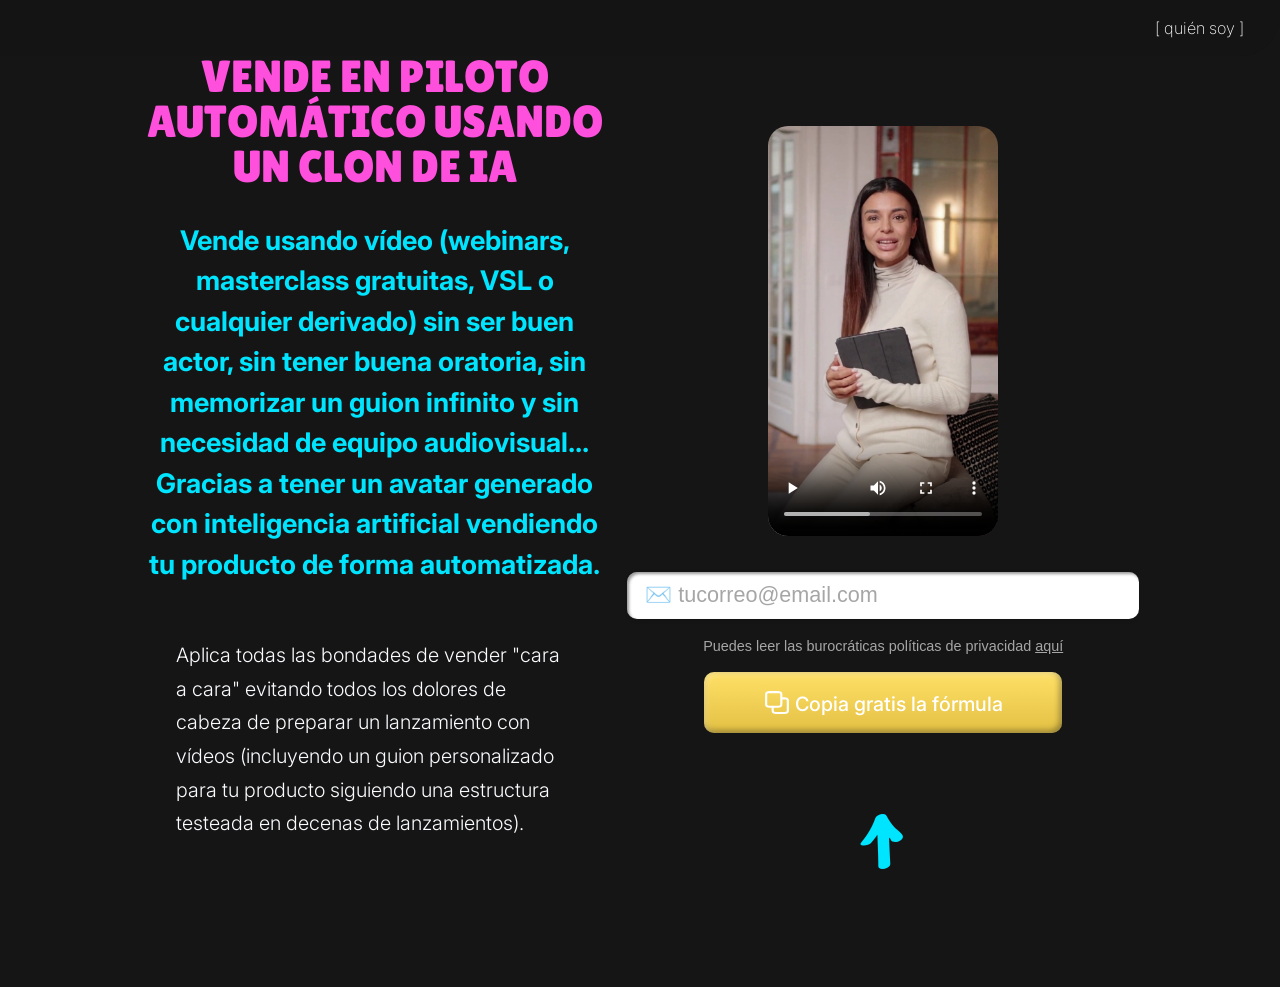
==== index.html @ 24debe2c "Add files via upload" ====
<!DOCTYPE html>
<html lang="es">

<head>
  <meta charset="UTF-8">
  <meta name="viewport" content="width=device-width, initial-scale=1">
  <title>El Forjador</title>

  <link rel="preconnect" href="https://fonts.googleapis.com">
  <link rel="preconnect" href="https://fonts.gstatic.com" crossorigin>
  <link href="https://fonts.googleapis.com/css2?family=Inter:ital,opsz,wght@0,14..32,100..900;1,14..32,100..900&family=Lilita+One&family=Sedgwick+Ave+Display&display=swap" rel="stylesheet"> 

  <link rel="stylesheet" href="/estilos/landing.css">

  <link rel="icon" type="image/png" sizes="32x32" href="imgs/favicon32.png">
  <link rel="icon" type="image/png" sizes="48x48" href="imgs/favicon48.png">

  <meta property="og:title" content="El Forjador">
  <meta property="og:description" content="Tu clon de IA vendiendo en automático">
  <meta property="og:image" content="https://www.elforjador.com/imgs/banner.webp">
  <meta property="og:url" content="https://www.elforjador.com">
  <meta property="og:type" content="website"> 

  <script src="scripts/scripts.js" defer></script> <!--defer para que cargue primero el DOM del HTML y ejecute el JS al final-->
</head>

<body>
  <nav class="menu">
    <input type="checkbox" id="menu-toggle">
    <label for="menu-toggle" class="burger">&#8801;</label>

    <div class="links">
      <a href="https://www.davidvarea.com" target="_blank">[ quién soy ]</a>
    </div>
  </nav>

  <section class="banner">
    <!-- Este solo se ve en PC -->
    <section class="hero">

      <div class="hero-A">    

        <h1 style="color: #FF4FDD;">
          Vende en piloto automático usando un clon de IA
        </h1>

        <h2 style="color: #00E5FF;">
          Vende usando vídeo (webinars, masterclass gratuitas, VSL o cualquier derivado) sin ser buen actor, sin tener buena oratoria, sin memorizar un guion infinito y sin necesidad de equipo audiovisual... Gracias a tener un avatar generado con inteligencia artificial vendiendo tu producto de forma automatizada.
        </h2>

        <p>
          Aplica todas las bondades de vender "cara a cara" evitando todos los dolores de cabeza de preparar un lanzamiento con vídeos (incluyendo un guion personalizado para tu producto siguiendo una estructura testeada en decenas de lanzamientos).
        </p>

      </div>
      
      <div class="hero-B">
        <video id="presentacion" 
              controls
              controlslist="nodownload noplaybackrate" 
              playsinline
              poster="imgs/miniatura-avatar.webp">
          <source src="imgs/avatar.webm" type="video/webm">
          Tu navegador no soporta el video.
        </video> 

        <div style="display: flex; justify-content: center;">
          <div id="formPC"></div>
        </div>

        <p class="flecha">
          ↑
        </p>

      </div>

    </section>

    <!-- Este solo se ve en móvil -->
    <section class="heroM">
      <div class="hero-A"> 
 
        <h2 style="color: #FF4FDD;">
          Para quien está cansado de publicidad creativa que vende poco
        </h2>
       

        <h1 style="color: #00E5FF;">
          La fórmula americana <img class="emoji" src="imgs/usFlag.svg" alt="🇺🇸"> para escribir anuncios que sí venden
        </h1>
        
        <video id="presentacion" 
              controls
              controlslist="nodownload noplaybackrate" 
              playsinline
              poster="imgs/miniatura-avatar.webp">
          <source src="imgs/avatar.webm" type="video/webm">
          Tu navegador no soporta el video.
        </video> 

        <div style="text-align: center;">
          <div id="formMobile"></div>          
        </div>
        
        <p>
          El creador de esta fórmula es Mark M Ford. Igual no te suena aunque debería porque estos son sus logros:
        </p>

        <ul>
          <li>
            Fundador de Agora, empresa americana que he llegado a facturar más de <span style="background-color: rgba(0, 229, 255, 1); font-weight: 500; color: #151515;">MIL MILLONES anuales</span>
          </li>

          <li>
            Ha participado en más de 40 negocios (en diferentes nichos) siendo CEO, copywriter o inversor (teniendo así una visión global de los negocios)
          </li>

          <li style="margin-bottom: 0;">
            Ha escalado más de 6 empresas desde 0 hasta 100M de facturación
          </li>

        </ul>

        <p>
          <u style="text-decoration-color: #FF4FDD;">La fórmula enfoca a la venta: anuncios en internet, vídeos en redes,</u> fichas de producto, páginas de venta, webinars / masterclass / VSL, emails... O cualquier otra pieza de marketing que pretenda vender. Escribe tu correo arriba y gana acceso a mi documento compartido donde te explico la fórmula en una sola página.       
        </p> 
        
        <p class="flecha">
          <a href="#" style="text-decoration: none">↑</a>
        </p>

      </div>

    </section>

  </section> <!--Banner-->

<!--   <section class="cuerpo">
        
        <ul style="margin-top: 2rem;">

          <li>
            Es la clave para que tu anuncio destaque aunque estés vendiendo lo mismo que otros.
          </li>

          <li>
            Este tipo de anuncios funcionan aunque no tengas la mejor segmentación de Meta Ads (o cualquier otra compañía)
          </li> 
        </ul>

  </section> -->


<!--  Mail form template -->
<template id="lite-form">
    <style type="text/css">
      @import url("https://assets.mlcdn.com/fonts.css?version=1750852");
    </style>
    <style type="text/css">
      /* LOADER */
      .ml-form-embedSubmitLoad {
        display: inline-block;
        width: 20px;
        height: 20px;
      }

      .g-recaptcha {
        transform: scale(1);
        -webkit-transform: scale(1);
        transform-origin: 0 0;
        -webkit-transform-origin: 0 0;
        height: 0;
      }

      .sr-only {
        position: absolute;
        width: 1px;
        height: 1px;
        padding: 0;
        margin: -1px;
        overflow: hidden;
        clip: rect(0, 0, 0, 0);
        border: 0;
      }

      .ml-form-embedSubmitLoad:after {
        content: " ";
        display: block;
        width: 11px;
        height: 11px;
        margin: 1px;
        border-radius: 50%;
        border: 4px solid #fff;
        border-color: #ffffff #ffffff #ffffff transparent;
        animation: ml-form-embedSubmitLoad 1.2s linear infinite;
      }

      @keyframes ml-form-embedSubmitLoad {
        0% {
          transform: rotate(0deg);
        }

        100% {
          transform: rotate(360deg);
        }
      }

      #mlb2-31506027.ml-form-embedContainer {
        box-sizing: border-box;
        display: table;
        margin: 0 auto;
        position: static;
        width: 100% !important;
      }

      #mlb2-31506027.ml-form-embedContainer h4,
      #mlb2-31506027.ml-form-embedContainer p,
      #mlb2-31506027.ml-form-embedContainer span,
      #mlb2-31506027.ml-form-embedContainer button {
        text-transform: none !important;
        letter-spacing: normal !important;
      }

      #mlb2-31506027.ml-form-embedContainer .ml-form-embedWrapper {
        background-color: #151515;

        border-width: 0px;
        border-color: transparent;
        border-radius: 14px;
        border-style: solid;
        box-sizing: border-box;
        display: inline-block !important;
        margin: 0;
        padding: 0;
        position: relative;
      }

      #mlb2-31506027.ml-form-embedContainer .ml-form-embedWrapper.embedPopup,
      #mlb2-31506027.ml-form-embedContainer .ml-form-embedWrapper.embedDefault {
        width: 100%;
      }

      #mlb2-31506027.ml-form-embedContainer .ml-form-embedWrapper.embedForm {
        max-width: 100%;
        width: 100%;
      }

      #mlb2-31506027.ml-form-embedContainer .ml-form-align-left {
        text-align: left;
      }

      #mlb2-31506027.ml-form-embedContainer .ml-form-align-center {
        text-align: center;
      }

      #mlb2-31506027.ml-form-embedContainer .ml-form-align-default {
        display: table-cell !important;
        vertical-align: middle !important;
        text-align: center !important;
      }

      #mlb2-31506027.ml-form-embedContainer .ml-form-align-right {
        text-align: right;
      }

      #mlb2-31506027.ml-form-embedContainer .ml-form-embedWrapper .ml-form-embedHeader img {
        border-top-left-radius: 14px;
        border-top-right-radius: 14px;
        height: auto;
        margin: 0 auto !important;
        max-width: 100%;
        width: undefinedpx;
      }

      #mlb2-31506027.ml-form-embedContainer .ml-form-embedWrapper .ml-form-embedBody,
      #mlb2-31506027.ml-form-embedContainer .ml-form-embedWrapper .ml-form-successBody {
        padding: 0;
      }

      #mlb2-31506027.ml-form-embedContainer .ml-form-embedWrapper .ml-form-embedBody .ml-form-embedContent,
      #mlb2-31506027.ml-form-embedContainer .ml-form-embedWrapper .ml-form-successBody .ml-form-successContent {
        text-align: left;
        margin: 0 0 20px 0;
      }

      #mlb2-31506027.ml-form-embedContainer .ml-form-embedWrapper .ml-form-embedBody .ml-form-embedContent h4,
      #mlb2-31506027.ml-form-embedContainer .ml-form-embedWrapper .ml-form-successBody .ml-form-successContent h4 {
        color: #000000;
        font-family: "IBM Plex Sans", "Segoe UI Emoji", sans-serif;
        font-size: 30px;
        font-weight: 400;
        margin: 0 0 10px 0;
        text-align: left;
        word-break: break-word;
      }

      #mlb2-31506027.ml-form-embedContainer .ml-form-embedWrapper .ml-form-embedBody .ml-form-embedContent p,
      #mlb2-31506027.ml-form-embedContainer .ml-form-embedWrapper .ml-form-successBody .ml-form-successContent p {
        color: #000000;
        font-family: "IBM Plex Sans", "Segoe UI Emoji", sans-serif;
        font-size: 14px;
        font-weight: 400;
        line-height: 20px;
        margin: 0 0 10px 0;
        text-align: left;
      }

      #mlb2-31506027.ml-form-embedContainer .ml-form-embedWrapper .ml-form-embedBody .ml-form-embedContent ul,
      #mlb2-31506027.ml-form-embedContainer .ml-form-embedWrapper .ml-form-embedBody .ml-form-embedContent ol,
      #mlb2-31506027.ml-form-embedContainer .ml-form-embedWrapper .ml-form-successBody .ml-form-successContent ul,
      #mlb2-31506027.ml-form-embedContainer .ml-form-embedWrapper .ml-form-successBody .ml-form-successContent ol {
        color: #000000;
        font-family: "IBM Plex Sans", "Segoe UI Emoji", sans-serif;
        font-size: 14px;
      }

      #mlb2-31506027.ml-form-embedContainer .ml-form-embedWrapper .ml-form-embedBody .ml-form-embedContent ol ol,
      #mlb2-31506027.ml-form-embedContainer .ml-form-embedWrapper .ml-form-successBody .ml-form-successContent ol ol {
        list-style-type: lower-alpha;
      }

      #mlb2-31506027.ml-form-embedContainer .ml-form-embedWrapper .ml-form-embedBody .ml-form-embedContent ol ol ol,
      #mlb2-31506027.ml-form-embedContainer .ml-form-embedWrapper .ml-form-successBody .ml-form-successContent ol ol ol {
        list-style-type: lower-roman;
      }

      #mlb2-31506027.ml-form-embedContainer .ml-form-embedWrapper .ml-form-embedBody .ml-form-embedContent p a,
      #mlb2-31506027.ml-form-embedContainer .ml-form-embedWrapper .ml-form-successBody .ml-form-successContent p a {
        color: #000000;
        text-decoration: underline;
      }

      #mlb2-31506027.ml-form-embedContainer .ml-form-embedWrapper .ml-block-form .ml-field-group {
        text-align: left !important;
      }

      #mlb2-31506027.ml-form-embedContainer .ml-form-embedWrapper .ml-block-form .ml-field-group label {
        margin-bottom: 5px;
        color: #252422;
        font-size: 16px;
        font-family: "IBM Plex Sans", "Segoe UI Emoji", sans-serif;
        font-weight: bold;
        font-style: normal;
        text-decoration: none;
        display: inline-block;
        line-height: 22px;
      }

      #mlb2-31506027.ml-form-embedContainer .ml-form-embedWrapper .ml-form-embedBody .ml-form-embedContent p:last-child,
      #mlb2-31506027.ml-form-embedContainer .ml-form-embedWrapper .ml-form-successBody .ml-form-successContent p:last-child {
        margin: 0;
      }

      #mlb2-31506027.ml-form-embedContainer .ml-form-embedWrapper .ml-form-embedBody form {
        margin: 0;
        width: 100%;
      }

      #mlb2-31506027.ml-form-embedContainer .ml-form-embedWrapper .ml-form-embedBody .ml-form-formContent,
      #mlb2-31506027.ml-form-embedContainer .ml-form-embedWrapper .ml-form-embedBody .ml-form-checkboxRow {
        margin: 0 0 20px 0;
        width: 100%;
      }

      #mlb2-31506027.ml-form-embedContainer .ml-form-embedWrapper .ml-form-embedBody .ml-form-checkboxRow {
        float: left;
      }

      #mlb2-31506027.ml-form-embedContainer .ml-form-embedWrapper .ml-form-embedBody .ml-form-formContent.horozintalForm {
        margin: 0;
        padding: 0 0 20px 0;
        width: 100%;
        height: auto;
        float: left;
      }

      #mlb2-31506027.ml-form-embedContainer .ml-form-embedWrapper .ml-form-embedBody .ml-form-fieldRow {
        margin: 0 0 10px 0;
        width: 100%;
      }

      #mlb2-31506027.ml-form-embedContainer .ml-form-embedWrapper .ml-form-embedBody .ml-form-fieldRow.ml-last-item {
        margin: 0;
      }

      #mlb2-31506027.ml-form-embedContainer .ml-form-embedWrapper .ml-form-embedBody .ml-form-fieldRow.ml-formfieldHorizintal {
        margin: 0;
      }

      #mlb2-31506027.ml-form-embedContainer .ml-form-embedWrapper .ml-form-embedBody .ml-form-fieldRow input {
        background-color: #ffffff !important;
        color: #a6a6a6 !important;
        border-color: #252422;
        border-radius: 10px !important;
        border-style: solid !important;
        border-width: 0px !important;
        font-family: "IBM Plex Sans", "Segoe UI Emoji", sans-serif !important;
        font-size: 1.2rem !important;
        height: auto;
        line-height: 1 !important;
        width: 40vw !important;
        max-width: 550px !important;
        margin: 0 auto !important;
        display: block !important;
        padding: 0.6rem 1rem !important;
        box-sizing: border-box !important;
        box-shadow: inset 2px 2px 3px rgba(0,0,0,0.4),
                    1px 1px 5px rgba(0,0,0,0.1) !important; 
      }

      #mlb2-31506027.ml-form-embedContainer .ml-form-embedWrapper .ml-form-embedBody .ml-form-fieldRow input::-webkit-input-placeholder,
      #mlb2-31506027.ml-form-embedContainer .ml-form-embedWrapper .ml-form-embedBody .ml-form-horizontalRow input::-webkit-input-placeholder {
        color: #a6a6a6;
      }

      #mlb2-31506027.ml-form-embedContainer .ml-form-embedWrapper .ml-form-embedBody .ml-form-fieldRow input::-moz-placeholder,
      #mlb2-31506027.ml-form-embedContainer .ml-form-embedWrapper .ml-form-embedBody .ml-form-horizontalRow input::-moz-placeholder {
        color: #a6a6a6;
      }

      #mlb2-31506027.ml-form-embedContainer .ml-form-embedWrapper .ml-form-embedBody .ml-form-fieldRow input:-ms-input-placeholder,
      #mlb2-31506027.ml-form-embedContainer .ml-form-embedWrapper .ml-form-embedBody .ml-form-horizontalRow input:-ms-input-placeholder {
        color: #a6a6a6;
      }

      #mlb2-31506027.ml-form-embedContainer .ml-form-embedWrapper .ml-form-embedBody .ml-form-fieldRow input:-moz-placeholder,
      #mlb2-31506027.ml-form-embedContainer .ml-form-embedWrapper .ml-form-embedBody .ml-form-horizontalRow input:-moz-placeholder {
        color: #a6a6a6;
      }

      #mlb2-31506027.ml-form-embedContainer .ml-form-embedWrapper .ml-form-embedBody .ml-form-fieldRow textarea,
      #mlb2-31506027.ml-form-embedContainer .ml-form-embedWrapper .ml-form-embedBody .ml-form-horizontalRow textarea {
        background-color: #ffffff !important;
        color: #a6a6a6 !important;
        border-color: #252422;
        border-radius: 25px !important;
        border-style: solid !important;
        border-width: 1px !important;
        font-family: "IBM Plex Sans", "Segoe UI Emoji", sans-serif;
        font-size: 16px !important;
        height: auto;
        line-height: 21px !important;
        margin-bottom: 0;
        margin-top: 0;
        width: 100% !important;
        box-sizing: border-box !important;
        max-width: 100% !important;
      }

      #mlb2-31506027.ml-form-embedContainer .ml-form-embedWrapper .ml-form-embedBody .ml-form-fieldRow input,
      #mlb2-31506027.ml-form-embedContainer .ml-form-embedWrapper .ml-form-embedBody .ml-form-horizontalRow input {
        color: #252422 !important;
      }


      #mlb2-31506027.ml-form-embedContainer .ml-form-embedWrapper .ml-form-embedBody .ml-form-fieldRow .custom-radio .custom-control-label::before,
      #mlb2-31506027.ml-form-embedContainer .ml-form-embedWrapper .ml-form-embedBody .ml-form-horizontalRow .custom-radio .custom-control-label::before,
      #mlb2-31506027.ml-form-embedContainer .ml-form-embedWrapper .ml-form-embedBody .ml-form-fieldRow .custom-checkbox .custom-control-label::before,
      #mlb2-31506027.ml-form-embedContainer .ml-form-embedWrapper .ml-form-embedBody .ml-form-horizontalRow .custom-checkbox .custom-control-label::before,
      #mlb2-31506027.ml-form-embedContainer .ml-form-embedWrapper .ml-form-embedBody .ml-form-embedPermissions .ml-form-embedPermissionsOptionsCheckbox .label-description::before,
      #mlb2-31506027.ml-form-embedContainer .ml-form-embedWrapper .ml-form-embedBody .ml-form-interestGroupsRow .ml-form-interestGroupsRowCheckbox .label-description::before,
      #mlb2-31506027.ml-form-embedContainer .ml-form-embedWrapper .ml-form-embedBody .ml-form-checkboxRow .label-description::before {
        border-color: #252422 !important;
        background-color: #ffffff !important;
      }

      #mlb2-31506027.ml-form-embedContainer .ml-form-embedWrapper .ml-form-embedBody .ml-form-fieldRow input.custom-control-input[type="checkbox"] {
        box-sizing: border-box;
        padding: 0;
        position: absolute;
        z-index: -1;
        opacity: 0;
        margin-top: 5px;
        margin-left: -1.5rem;
        overflow: visible;
      }

      #mlb2-31506027.ml-form-embedContainer .ml-form-embedWrapper .ml-form-embedBody .ml-form-fieldRow .custom-checkbox .custom-control-label::before,
      #mlb2-31506027.ml-form-embedContainer .ml-form-embedWrapper .ml-form-embedBody .ml-form-horizontalRow .custom-checkbox .custom-control-label::before,
      #mlb2-31506027.ml-form-embedContainer .ml-form-embedWrapper .ml-form-embedBody .ml-form-embedPermissions .ml-form-embedPermissionsOptionsCheckbox .label-description::before,
      #mlb2-31506027.ml-form-embedContainer .ml-form-embedWrapper .ml-form-embedBody .ml-form-interestGroupsRow .ml-form-interestGroupsRowCheckbox .label-description::before,
      #mlb2-31506027.ml-form-embedContainer .ml-form-embedWrapper .ml-form-embedBody .ml-form-checkboxRow .label-description::before {
        border-radius: 4px !important;
      }


      #mlb2-31506027.ml-form-embedContainer .ml-form-embedWrapper .ml-form-embedBody .ml-form-checkboxRow input[type=checkbox]:checked~.label-description::after,
      #mlb2-31506027.ml-form-embedContainer .ml-form-embedWrapper .ml-form-embedBody .ml-form-embedPermissions .ml-form-embedPermissionsOptionsCheckbox input[type=checkbox]:checked~.label-description::after,
      #mlb2-31506027.ml-form-embedContainer .ml-form-embedWrapper .ml-form-embedBody .ml-form-fieldRow .custom-checkbox .custom-control-input:checked~.custom-control-label::after,
      #mlb2-31506027.ml-form-embedContainer .ml-form-embedWrapper .ml-form-embedBody .ml-form-horizontalRow .custom-checkbox .custom-control-input:checked~.custom-control-label::after,
      #mlb2-31506027.ml-form-embedContainer .ml-form-embedWrapper .ml-form-embedBody .ml-form-interestGroupsRow .ml-form-interestGroupsRowCheckbox input[type=checkbox]:checked~.label-description::after {
        background-image: url("data:image/svg+xml,%3csvg xmlns='http://www.w3.org/2000/svg' viewBox='0 0 8 8'%3e%3cpath fill='%23fff' d='M6.564.75l-3.59 3.612-1.538-1.55L0 4.26 2.974 7.25 8 2.193z'/%3e%3c/svg%3e");
      }

      #mlb2-31506027.ml-form-embedContainer .ml-form-embedWrapper .ml-form-embedBody .ml-form-fieldRow .custom-radio .custom-control-input:checked~.custom-control-label::after,
      #mlb2-31506027.ml-form-embedContainer .ml-form-embedWrapper .ml-form-embedBody .ml-form-fieldRow .custom-radio .custom-control-input:checked~.custom-control-label::after {
        background-image: url("data:image/svg+xml,%3csvg xmlns='http://www.w3.org/2000/svg' viewBox='-4 -4 8 8'%3e%3ccircle r='3' fill='%23fff'/%3e%3c/svg%3e");
      }

      #mlb2-31506027.ml-form-embedContainer .ml-form-embedWrapper .ml-form-embedBody .ml-form-fieldRow .custom-radio .custom-control-input:checked~.custom-control-label::before,
      #mlb2-31506027.ml-form-embedContainer .ml-form-embedWrapper .ml-form-embedBody .ml-form-horizontalRow .custom-radio .custom-control-input:checked~.custom-control-label::before,
      #mlb2-31506027.ml-form-embedContainer .ml-form-embedWrapper .ml-form-embedBody .ml-form-fieldRow .custom-checkbox .custom-control-input:checked~.custom-control-label::before,
      #mlb2-31506027.ml-form-embedContainer .ml-form-embedWrapper .ml-form-embedBody .ml-form-horizontalRow .custom-checkbox .custom-control-input:checked~.custom-control-label::before,
      #mlb2-31506027.ml-form-embedContainer .ml-form-embedWrapper .ml-form-embedBody .ml-form-embedPermissions .ml-form-embedPermissionsOptionsCheckbox input[type=checkbox]:checked~.label-description::before,
      #mlb2-31506027.ml-form-embedContainer .ml-form-embedWrapper .ml-form-embedBody .ml-form-interestGroupsRow .ml-form-interestGroupsRowCheckbox input[type=checkbox]:checked~.label-description::before,
      #mlb2-31506027.ml-form-embedContainer .ml-form-embedWrapper .ml-form-embedBody .ml-form-checkboxRow input[type=checkbox]:checked~.label-description::before {
        border-color: #000000 !important;
        background-color: #000000 !important;
      }

      #mlb2-31506027.ml-form-embedContainer .ml-form-embedWrapper .ml-form-embedBody .ml-form-fieldRow .custom-radio .custom-control-label::before,
      #mlb2-31506027.ml-form-embedContainer .ml-form-embedWrapper .ml-form-embedBody .ml-form-horizontalRow .custom-radio .custom-control-label::before,
      #mlb2-31506027.ml-form-embedContainer .ml-form-embedWrapper .ml-form-embedBody .ml-form-fieldRow .custom-radio .custom-control-label::after,
      #mlb2-31506027.ml-form-embedContainer .ml-form-embedWrapper .ml-form-embedBody .ml-form-horizontalRow .custom-radio .custom-control-label::after,
      #mlb2-31506027.ml-form-embedContainer .ml-form-embedWrapper .ml-form-embedBody .ml-form-fieldRow .custom-checkbox .custom-control-label::before,
      #mlb2-31506027.ml-form-embedContainer .ml-form-embedWrapper .ml-form-embedBody .ml-form-fieldRow .custom-checkbox .custom-control-label::after,
      #mlb2-31506027.ml-form-embedContainer .ml-form-embedWrapper .ml-form-embedBody .ml-form-horizontalRow .custom-checkbox .custom-control-label::before,
      #mlb2-31506027.ml-form-embedContainer .ml-form-embedWrapper .ml-form-embedBody .ml-form-horizontalRow .custom-checkbox .custom-control-label::after {
        top: 2px;
        box-sizing: border-box;
      }

      #mlb2-31506027.ml-form-embedContainer .ml-form-embedWrapper .ml-form-embedBody .ml-form-embedPermissions .ml-form-embedPermissionsOptionsCheckbox .label-description::before,
      #mlb2-31506027.ml-form-embedContainer .ml-form-embedWrapper .ml-form-embedBody .ml-form-embedPermissions .ml-form-embedPermissionsOptionsCheckbox .label-description::after,
      #mlb2-31506027.ml-form-embedContainer .ml-form-embedWrapper .ml-form-embedBody .ml-form-checkboxRow .label-description::before,
      #mlb2-31506027.ml-form-embedContainer .ml-form-embedWrapper .ml-form-embedBody .ml-form-checkboxRow .label-description::after {
        top: 0px !important;
        box-sizing: border-box !important;
      }

      #mlb2-31506027.ml-form-embedContainer .ml-form-embedWrapper .ml-form-embedBody .ml-form-checkboxRow .label-description::before,
      #mlb2-31506027.ml-form-embedContainer .ml-form-embedWrapper .ml-form-embedBody .ml-form-checkboxRow .label-description::after {
        top: 0px !important;
        box-sizing: border-box !important;
      }

      #mlb2-31506027.ml-form-embedContainer .ml-form-embedWrapper .ml-form-embedBody .ml-form-interestGroupsRow .ml-form-interestGroupsRowCheckbox .label-description::after {
        top: 0px !important;
        box-sizing: border-box !important;
        position: absolute;
        left: -1.5rem;
        display: block;
        width: 1rem;
        height: 1rem;
        content: "";
      }

      #mlb2-31506027.ml-form-embedContainer .ml-form-embedWrapper .ml-form-embedBody .ml-form-interestGroupsRow .ml-form-interestGroupsRowCheckbox .label-description::before {
        top: 0px !important;
        box-sizing: border-box !important;
      }

      #mlb2-31506027.ml-form-embedContainer .ml-form-embedWrapper .ml-form-embedBody .custom-control-label::before {
        position: absolute;
        top: 4px;
        left: -1.5rem;
        display: block;
        width: 16px;
        height: 16px;
        pointer-events: none;
        content: "";
        background-color: #ffffff;
        border: #adb5bd solid 1px;
        border-radius: 50%;
      }

      #mlb2-31506027.ml-form-embedContainer .ml-form-embedWrapper .ml-form-embedBody .custom-control-label::after {
        position: absolute;
        top: 2px !important;
        left: -1.5rem;
        display: block;
        width: 1rem;
        height: 1rem;
        content: "";
      }

      #mlb2-31506027.ml-form-embedContainer .ml-form-embedWrapper .ml-form-embedBody .ml-form-embedPermissions .ml-form-embedPermissionsOptionsCheckbox .label-description::before,
      #mlb2-31506027.ml-form-embedContainer .ml-form-embedWrapper .ml-form-embedBody .ml-form-interestGroupsRow .ml-form-interestGroupsRowCheckbox .label-description::before,
      #mlb2-31506027.ml-form-embedContainer .ml-form-embedWrapper .ml-form-embedBody .ml-form-checkboxRow .label-description::before {
        position: absolute;
        top: 4px;
        left: -1.5rem;
        display: block;
        width: 16px;
        height: 16px;
        pointer-events: none;
        content: "";
        background-color: #ffffff;
        border: #adb5bd solid 1px;
        border-radius: 50%;
      }

      #mlb2-31506027.ml-form-embedContainer .ml-form-embedWrapper .ml-form-embedBody .ml-form-embedPermissions .ml-form-embedPermissionsOptionsCheckbox .label-description::after {
        position: absolute;
        top: 0px !important;
        left: -1.5rem;
        display: block;
        width: 1rem;
        height: 1rem;
        content: "";
      }

      #mlb2-31506027.ml-form-embedContainer .ml-form-embedWrapper .ml-form-embedBody .ml-form-checkboxRow .label-description::after {
        position: absolute;
        top: 0px !important;
        left: -1.5rem;
        display: block;
        width: 1rem;
        height: 1rem;
        content: "";
      }

      #mlb2-31506027.ml-form-embedContainer .ml-form-embedWrapper .ml-form-embedBody .custom-radio .custom-control-label::after {
        background: no-repeat 50%/50% 50%;
      }

      #mlb2-31506027.ml-form-embedContainer .ml-form-embedWrapper .ml-form-embedBody .custom-checkbox .custom-control-label::after,
      #mlb2-31506027.ml-form-embedContainer .ml-form-embedWrapper .ml-form-embedBody .ml-form-embedPermissions .ml-form-embedPermissionsOptionsCheckbox .label-description::after,
      #mlb2-31506027.ml-form-embedContainer .ml-form-embedWrapper .ml-form-embedBody .ml-form-interestGroupsRow .ml-form-interestGroupsRowCheckbox .label-description::after,
      #mlb2-31506027.ml-form-embedContainer .ml-form-embedWrapper .ml-form-embedBody .ml-form-checkboxRow .label-description::after {
        background: no-repeat 50%/50% 50%;
      }

      #mlb2-31506027.ml-form-embedContainer .ml-form-embedWrapper .ml-form-embedBody .ml-form-fieldRow .custom-control,
      #mlb2-31506027.ml-form-embedContainer .ml-form-embedWrapper .ml-form-embedBody .ml-form-horizontalRow .custom-control {
        position: relative;
        display: block;
        min-height: 1.5rem;
      }

      #mlb2-31506027.ml-form-embedContainer .ml-form-embedWrapper .ml-form-embedBody .ml-form-fieldRow .custom-radio .custom-control-input,
      #mlb2-31506027.ml-form-embedContainer .ml-form-embedWrapper .ml-form-embedBody .ml-form-horizontalRow .custom-radio .custom-control-input,
      #mlb2-31506027.ml-form-embedContainer .ml-form-embedWrapper .ml-form-embedBody .ml-form-fieldRow .custom-checkbox .custom-control-input,
      #mlb2-31506027.ml-form-embedContainer .ml-form-embedWrapper .ml-form-embedBody .ml-form-horizontalRow .custom-checkbox .custom-control-input {
        position: absolute;
        z-index: -1;
        opacity: 0;
        box-sizing: border-box;
        padding: 0;
      }

      #mlb2-31506027.ml-form-embedContainer .ml-form-embedWrapper .ml-form-embedBody .ml-form-fieldRow .custom-radio .custom-control-label,
      #mlb2-31506027.ml-form-embedContainer .ml-form-embedWrapper .ml-form-embedBody .ml-form-horizontalRow .custom-radio .custom-control-label,
      #mlb2-31506027.ml-form-embedContainer .ml-form-embedWrapper .ml-form-embedBody .ml-form-fieldRow .custom-checkbox .custom-control-label,
      #mlb2-31506027.ml-form-embedContainer .ml-form-embedWrapper .ml-form-embedBody .ml-form-horizontalRow .custom-checkbox .custom-control-label {
        color: #000000;
        font-size: 12px !important;
        font-family: "IBM Plex Sans", "Segoe UI Emoji", sans-serif;
        line-height: 22px;
        margin-bottom: 0;
        position: relative;
        vertical-align: top;
        font-style: normal;
        font-weight: 700;
      }

      #mlb2-31506027.ml-form-embedContainer .ml-form-embedWrapper .ml-form-embedBody .ml-form-fieldRow .custom-select,
      #mlb2-31506027.ml-form-embedContainer .ml-form-embedWrapper .ml-form-embedBody .ml-form-horizontalRow .custom-select {
        background-color: #ffffff !important;
        color: #a6a6a6 !important;
        border-color: #252422;
        border-radius: 25px !important;
        border-style: solid !important;
        border-width: 1px !important;
        font-family: "IBM Plex Sans", "Segoe UI Emoji", sans-serif;
        font-size: 16px !important;
        line-height: 20px !important;
        margin-bottom: 0;
        margin-top: 0;
        width: 100% !important;
        box-sizing: border-box !important;
        max-width: 100% !important;
        height: auto;
        display: inline-block;
        vertical-align: middle;
        background: url('https://assets.mlcdn.com/ml/images/default/dropdown.svg') no-repeat right .75rem center/8px 10px;
        -webkit-appearance: none;
        -moz-appearance: none;
        appearance: none;
      }


      #mlb2-31506027.ml-form-embedContainer .ml-form-embedWrapper .ml-form-embedBody .ml-form-horizontalRow {
        height: auto;
        width: 100%;
        float: left;
      }

      .ml-form-formContent.horozintalForm .ml-form-horizontalRow .ml-input-horizontal {
        width: 70%;
        float: left;
      }

      .ml-form-formContent.horozintalForm .ml-form-horizontalRow .ml-button-horizontal {
        width: 30%;
        float: left;
      }

      .ml-form-formContent.horozintalForm .ml-form-horizontalRow .ml-button-horizontal.labelsOn {
        padding-top: 27px;
      }

      .ml-form-formContent.horozintalForm .ml-form-horizontalRow .horizontal-fields {
        box-sizing: border-box;
        float: left;
      }

      #mlb2-31506027.ml-form-embedContainer .ml-form-embedWrapper .ml-form-embedBody .ml-form-horizontalRow input {
        background-color: #ffffff;
        color: #a6a6a6;
        border-color: #252422;
        border-radius: 25px;
        border-style: solid;
        border-width: 1px;
        font-family: "IBM Plex Sans", "Segoe UI Emoji", sans-serif;
        font-size: 16px;
        line-height: 20px;
        margin-bottom: 0;
        margin-top: 0;
        width: 100%;
        box-sizing: border-box;
        overflow-y: initial;
      }

      #mlb2-31506027.ml-form-embedContainer .ml-form-embedWrapper .ml-form-embedBody .ml-form-horizontalRow button {
        color: #fff;
        /* background: linear-gradient(to left, #FF4FDD, #14E1FE); 
        border-color: #14E1FE;
        border-style: solid;
        border-width: 1px;
        border-radius: 25px;
        box-shadow: none;
        color: #ffffff !important;
        cursor: pointer;
        font-family: "IBM Plex Sans", "Segoe UI Emoji", sans-serif;
        font-size: 20px !important;
        font-weight: 700;
        line-height: 20px;
        margin: 0 !important;
        padding: 10px !important;
        width: 100%;
        height: auto;
        color: #fff;
        font-size: 1.2rem;
        font-weight: bold;
        padding: 0.8rem 1.8rem;
        border: none;
        border-radius: 8px;
        cursor: pointer;
        text-transform: uppercase;
        letter-spacing: 1px;
        transition: transform 0.2s ease, box-shadow 0.2s ease;
        margin-top: 1rem;
        margin-bottom: 2em;
        background: linear-gradient(270deg, #FF4FDD, #b202f8, #FF4FDD);
        background-size: 200% 200%;
        box-shadow: 
          inset 2px 2px 6px rgba(255,255,255,0.3),  brillo interior arriba
          inset -2px -2px 6px rgba(0,0,0,0.4),      sombra interior abajo
          0 6px 18px rgba(0,0,0,0.5);               sombra exterior
        transition: background-position 0.3s ease;*/
      }

      #mlb2-31506027.ml-form-embedContainer .ml-form-embedWrapper .ml-form-embedBody .ml-form-horizontalRow button:hover {
  transform: translateY(-2px) !important;
  background-position: 100% 0 !important;
      }

      #mlb2-31506027.ml-form-embedContainer .ml-form-embedWrapper .ml-form-embedBody .ml-form-checkboxRow input[type="checkbox"] {
        box-sizing: border-box;
        padding: 0;
        position: absolute;
        z-index: -1;
        opacity: 0;
        margin-top: 5px;
        margin-left: -1.5rem;
        overflow: visible;
      }

      #mlb2-31506027.ml-form-embedContainer .ml-form-embedWrapper .ml-form-embedBody .ml-form-checkboxRow .label-description {
        color: #252422;
        display: block;
        font-family: "IBM Plex Sans", "Segoe UI Emoji", sans-serif;
        font-size: 12px;
        text-align: left;
        margin-bottom: 0;
        position: relative;
      }

      #mlb2-31506027.ml-form-embedContainer .ml-form-embedWrapper .ml-form-embedBody .ml-form-checkboxRow label {
        font-weight: normal;
        margin: 0;
        padding: 0;
        position: relative;
        display: block;
        min-height: 24px;

      }

      #mlb2-31506027.ml-form-embedContainer .ml-form-embedWrapper .ml-form-embedBody .ml-form-checkboxRow label a {
        color: #252422;
        text-decoration: underline;
      }

      #mlb2-31506027.ml-form-embedContainer .ml-form-embedWrapper .ml-form-embedBody .ml-form-checkboxRow label p {
        color: #252422 !important;
        font-family: "IBM Plex Sans", "Segoe UI Emoji", sans-serif !important;
        font-size: 12px !important;
        font-weight: normal !important;
        line-height: 18px !important;
        padding: 0 !important;
        margin: 0 5px 0 0 !important;
      }

      #mlb2-31506027.ml-form-embedContainer .ml-form-embedWrapper .ml-form-embedBody .ml-form-checkboxRow label p:last-child {
        margin: 0;
      }

      #mlb2-31506027.ml-form-embedContainer .ml-form-embedWrapper .ml-form-embedBody .ml-form-embedSubmit {
        margin: 0 0 20px 0;
        float: left;
        width: 100%;
      }

      #mlb2-31506027.ml-form-embedContainer .ml-form-embedWrapper .ml-form-embedBody .ml-form-embedSubmit button {
        color: #fff;
        
        /*
        color: #fff;
        font-size: 1.4rem;
        font-weight: 300;
        padding: 0.6em 1.2em;
        border: none;
        border-radius: 8px;
        cursor: pointer;
        letter-spacing: 1px;
        transition: transform 0.2s ease, box-shadow 0.2s ease;
        margin-top: 1rem;
        margin-bottom: 2em;
        background: linear-gradient(90deg, #00E5FF, #4F86C6, #00E5FF);
        background-size: 200% 200%;
        box-shadow: 
          inset 2px 2px 6px rgba(255,255,255,0.3),  brillo interior arriba
          inset -2px -2px 6px rgba(0,0,0,0.4),      sombra interior abajo 
          0 2px 8px rgba(0, 0, 0, 0.3);               sombra exterior
        transition: background-position 0.3s ease;
        */     
      }

      #mlb2-31506027.ml-form-embedContainer .ml-form-embedWrapper .ml-form-embedBody .ml-form-embedSubmit button.loading {
        display: none;
      }

      #mlb2-31506027.ml-form-embedContainer .ml-form-embedWrapper .ml-form-embedBody .ml-form-embedSubmit button:hover {
  transform: translateY(-2px);
  background-position: 100% 0;
      }

      .ml-subscribe-close {
        width: 30px;
        height: 30px;
        background: url('https://assets.mlcdn.com/ml/images/default/modal_close.png') no-repeat;
        background-size: 30px;
        cursor: pointer;
        margin-top: -10px;
        margin-right: -10px;
        position: absolute;
        top: 0;
        right: 0;
      }

      .ml-error input,
      .ml-error textarea,
      .ml-error select {
        border-color: red !important;
      }

      .ml-error .custom-checkbox-radio-list {
        border: 1px solid red !important;
        border-radius: 14px;
        padding: 10px;
      }

      .ml-error .label-description,
      .ml-error .label-description p,
      .ml-error .label-description p a,
      .ml-error label:first-child {
        color: #F40600 !important;
      }

      #mlb2-31506027.ml-form-embedContainer .ml-form-embedWrapper .ml-form-embedBody .ml-form-checkboxRow.ml-error .label-description p,
      #mlb2-31506027.ml-form-embedContainer .ml-form-embedWrapper .ml-form-embedBody .ml-form-checkboxRow.ml-error .label-description p:first-letter {
        color: #F40600 !important;
      }

      @media only screen and (max-width: 540px) {

        .ml-form-embedWrapper.embedDefault,
        .ml-form-embedWrapper.embedPopup {
          width: 100% !important;
        }

        .ml-form-formContent.horozintalForm {
          float: left !important;
        }

        .ml-form-formContent.horozintalForm .ml-form-horizontalRow {
          height: auto !important;
          width: 100% !important;
          float: left !important;
        }

        .ml-form-formContent.horozintalForm .ml-form-horizontalRow .ml-input-horizontal {
          width: 100% !important;
        }

        .ml-form-formContent.horozintalForm .ml-form-horizontalRow .ml-input-horizontal>div {
          padding-right: 0px !important;
          padding-bottom: 10px;
        }

        .ml-form-formContent.horozintalForm .ml-button-horizontal {
          width: 100% !important;
        }

        .ml-form-formContent.horozintalForm .ml-button-horizontal.labelsOn {
          padding-top: 0px !important;
        }

      }
    </style>

    <style type="text/css">
      #mlb2-31506027.ml-form-embedContainer .ml-form-embedWrapper .ml-form-embedBody .ml-form-embedPermissions {
        text-align: left;
        float: left;
        width: 100%;
      }

      #mlb2-31506027.ml-form-embedContainer .ml-form-embedWrapper .ml-form-embedBody .ml-form-embedPermissions .ml-form-embedPermissionsContent {
        margin: 0 0 15px 0;
        text-align: left;
      }

      #mlb2-31506027.ml-form-embedContainer .ml-form-embedWrapper .ml-form-embedBody .ml-form-embedPermissions .ml-form-embedPermissionsContent.horizontal {
        margin: 0 0 15px 0;
      }

      #mlb2-31506027.ml-form-embedContainer .ml-form-embedWrapper .ml-form-embedBody .ml-form-embedPermissions .ml-form-embedPermissionsContent h4 {
        color: #000000;
        font-family: "IBM Plex Sans", "Segoe UI Emoji", sans-serif;
        font-size: 6px;
        font-weight: 700;
        line-height: 1;
        margin: 0 0 10px 0;
        word-break: break-word;
      }

      #mlb2-31506027.ml-form-embedContainer .ml-form-embedWrapper .ml-form-embedBody .ml-form-embedPermissions .ml-form-embedPermissionsContent p {
        color: #000000;
        font-family: "IBM Plex Sans", "Segoe UI Emoji", sans-serif;
        font-size: 1rem;
        line-height: 1;
        margin: 0 0 10px 0;
      }

      #mlb2-31506027.ml-form-embedContainer .ml-form-embedWrapper .ml-form-embedBody .ml-form-embedPermissions .ml-form-embedPermissionsContent.privacy-policy p {
        color: #252422;
        font-family: "IBM Plex Sans", "Segoe UI Emoji", sans-serif;
        font-size: .8rem;
        line-height: 1;
        margin: 0 0 10px 0;
      }

      #mlb2-31506027.ml-form-embedContainer .ml-form-embedWrapper .ml-form-embedBody .ml-form-embedPermissions .ml-form-embedPermissionsContent.privacy-policy p a {
        color: #252422;
      }

      #mlb2-31506027.ml-form-embedContainer .ml-form-embedWrapper .ml-form-embedBody .ml-form-embedPermissions .ml-form-embedPermissionsContent.privacy-policy p:last-child {
        margin: 0;
      }

      #mlb2-31506027.ml-form-embedContainer .ml-form-embedWrapper .ml-form-embedBody .ml-form-embedPermissions .ml-form-embedPermissionsContent p a {
        color: #000000;
        text-decoration: underline;
      }

      #mlb2-31506027.ml-form-embedContainer .ml-form-embedWrapper .ml-form-embedBody .ml-form-embedPermissions .ml-form-embedPermissionsContent p:last-child {
        margin: 0 0 15px 0;
      }

      #mlb2-31506027.ml-form-embedContainer .ml-form-embedWrapper .ml-form-embedBody .ml-form-embedPermissions .ml-form-embedPermissionsOptions {
        margin: 0;
        padding: 0;
      }

      #mlb2-31506027.ml-form-embedContainer .ml-form-embedWrapper .ml-form-embedBody .ml-form-embedPermissions .ml-form-embedPermissionsOptionsCheckbox {
        margin: 0 0 10px 0;
      }

      #mlb2-31506027.ml-form-embedContainer .ml-form-embedWrapper .ml-form-embedBody .ml-form-embedPermissions .ml-form-embedPermissionsOptionsCheckbox:last-child {
        margin: 0;
      }

      #mlb2-31506027.ml-form-embedContainer .ml-form-embedWrapper .ml-form-embedBody .ml-form-embedPermissions .ml-form-embedPermissionsOptionsCheckbox label {
        font-weight: normal;
        margin: 0;
        padding: 0;
        position: relative;
        display: block;
        min-height: 24px;
      }

      #mlb2-31506027.ml-form-embedContainer .ml-form-embedWrapper .ml-form-embedBody .ml-form-embedPermissions .ml-form-embedPermissionsOptionsCheckbox .label-description {
        color: #000000;
        font-family: "IBM Plex Sans", "Segoe UI Emoji", sans-serif;
        font-size: 12px;
        line-height: 18px;
        text-align: left;
        margin-bottom: 0;
        position: relative;
        vertical-align: top;
        font-style: normal;
        font-weight: 700;
      }

      #mlb2-31506027.ml-form-embedContainer .ml-form-embedWrapper .ml-form-embedBody .ml-form-embedPermissions .ml-form-embedPermissionsOptionsCheckbox .description {
        color: #000000;
        font-family: "IBM Plex Sans", "Segoe UI Emoji", sans-serif;
        font-size: 12px;
        font-style: italic;
        font-weight: 400;
        line-height: 18px;
        margin: 5px 0 0 0;
      }

      #mlb2-31506027.ml-form-embedContainer .ml-form-embedWrapper .ml-form-embedBody .ml-form-embedPermissions .ml-form-embedPermissionsOptionsCheckbox input[type="checkbox"] {
        box-sizing: border-box;
        padding: 0;
        position: absolute;
        z-index: -1;
        opacity: 0;
        margin-top: 5px;
        margin-left: -1.5rem;
        overflow: visible;
      }

      #mlb2-31506027.ml-form-embedContainer .ml-form-embedWrapper .ml-form-embedBody .ml-form-embedPermissions .ml-form-embedMailerLite-GDPR {
        padding-bottom: 20px;
      }

      #mlb2-31506027.ml-form-embedContainer .ml-form-embedWrapper .ml-form-embedBody .ml-form-embedPermissions .ml-form-embedMailerLite-GDPR p {
        color: #000000;
        font-family: "IBM Plex Sans", "Segoe UI Emoji", sans-serif;
        font-size: 0.6rem;
        margin: 0;
        padding: 0;
      }

      #mlb2-31506027.ml-form-embedContainer .ml-form-embedWrapper .ml-form-embedBody .ml-form-embedPermissions .ml-form-embedMailerLite-GDPR p a {
        color: #000000;
        text-decoration: underline;

      }

      @media (max-width: 768px) {
        #mlb2-31506027.ml-form-embedContainer .ml-form-embedWrapper .ml-form-embedBody .ml-form-embedPermissions .ml-form-embedPermissionsContent p {
          font-size: .55rem !important;
        }

        #mlb2-31506027.ml-form-embedContainer .ml-form-embedWrapper .ml-form-embedBody .ml-form-embedPermissions .ml-form-embedMailerLite-GDPR p {
          font-size: .55rem !important;
        }

        #mlb2-31506027.ml-form-embedContainer .ml-form-embedWrapper .ml-form-embedBody .ml-form-fieldRow input{
          font-size: .8rem !important;
        }

        #mlb2-31506027.ml-form-embedContainer .ml-form-embedWrapper .ml-form-embedBody .ml-form-fieldRow input {
          width: 94% !important;
        }
      }
    </style>


    <div id="mlb2-31506027" class="ml-form-embedContainer ml-subscribe-form ml-subscribe-form-31506027">
      <div class="ml-form-align-center ">
        <div class="ml-form-embedWrapper embedForm">




          <div class="ml-form-embedBody ml-form-embedBodyDefault row-form">

            <div class="ml-form-embedContent" style="margin-bottom: 0px; ">

            </div>

            <form class="ml-block-form"
              action="https://assets.mailerlite.com/jsonp/1628594/forms/166975233539966199/subscribe" data-code=""
              method="post" target="_blank">
              <div class="ml-form-formContent">



                <div class="ml-form-fieldRow ml-last-item">
                  <div class="ml-field-group ml-field-email ml-validate-email ml-validate-required">




                    <!-- input -->
                    <input aria-label="email" aria-required="true" type="email" class="form-control" data-inputmask=""
                      name="fields[email]" placeholder="✉️ tucorreo@email.com" autocomplete="email">
                    <!-- /input -->

                    <!-- textarea -->

                    <!-- /textarea -->

                    <!-- select -->

                    <!-- /select -->

                    <!-- checkboxes -->

                    <!-- /checkboxes -->

                    <!-- radio -->

                    <!-- /radio -->

                    <!-- countries -->

                    <!-- /countries -->





                  </div>
                </div>

              </div>

              <!-- Privacy policy -->
              <div class="ml-form-embedPermissions">
                <div class="ml-form-embedPermissionsContent default privacy-policy" style="margin: 0;">




                  <p style="margin: 0 auto; color: #a6a6a6; text-align: center;">
                    Puedes leer las burocráticas políticas de privacidad <a href="/privacidad" target="_blank" style="color: #a6a6a6;">aquí</a>
                  </p>



                </div>
              </div>
              <!-- /Privacy policy -->


              <input type="hidden" name="ml-submit" value="1">

              <div class="ml-form-embedSubmit">

                <button type="submit" class="primary glow"><img class="emoji" src="imgs/copy.svg">&nbsp;Copia gratis la fórmula</button>

                <button disabled="disabled" style="display: none;" type="button" class="loading">
                  <div class="ml-form-embedSubmitLoad"></div>
                  <span class="sr-only">🕒 Loading...</span>
                </button>
              </div>


              <input type="hidden" name="anticsrf" value="true">
            </form>
          </div>

          <div class="ml-form-successBody row-success" style="display: none">

            <div class="ml-form-successContent">

              <p>You have successfully joined our subscriber list.</p>


            </div>

          </div>
        </div>
      </div>
    </div>

    <script>
      function ml_webform_success_31506027() {
      try {
          window.top.location.href = 'https://elforjador.com/not-done';
        } catch (e) {
          window.location.href = 'https://elforjador.com/not-done';
        }
      }
    </script>
  
  
  
    <script src="https://groot.mailerlite.com/js/w/webforms.min.js?v176e10baa5e7ed80d35ae235be3d5024" type="text/javascript"></script>
    <script>
            fetch("https://assets.mailerlite.com/jsonp/1628594/forms/166975233539966199/takel")
    </script>

</template>

</body>
</html>
---- estilos/landing.css ----
html{
  scroll-behavior: smooth;
  font-size: 18px;
  font-family: "Inter", "Segoe UI Emoji", sans-serif;
  font-weight: 400;
  hyphens: auto;
}


.btn{ /* enlace estilo botón */
  text-decoration: none;
  padding: 1rem 3em;
  border-radius: 10px;
  font-size: 1.2rem;
  font-weight: 300;
  color: white;
  background: #00E5FF;
  transition: all 0.3s ease; 
  box-shadow: 2px 2px 4px rgba(0,0,0,0.3),
    inset 2px 2px 6px rgba(255,255,255,0.3),  /* relieve arriba*/
    inset -2px -2px 6px rgba(0,0,0,0.4);      /* relieve abajo*/    
}

.btn:hover{
  transform: translateY(-2px);
  text-decoration-thickness: .15em;
  text-underline-offset: 0.25em;
  font-weight: 500;
}


.glow{
  text-align: center;
  text-decoration: none;
  font-family: "Inter", "Segoe UI Emoji", sans-serif;
  color: #fff;
  font-size: 1.1rem;
  font-weight: 500;
  margin: 1rem auto;
  padding: 1rem 3em; /*el primero es arriba y abajo*/
  border: none;
  border-radius: 10px;
  cursor: pointer;
  letter-spacing: 0.05em;
  transition: transform 0.2s ease, box-shadow 0.2s ease;
  /* background: linear-gradient(270deg, #FF4FDD, #b202f8, #FF4FDD);*/
  background: linear-gradient(90deg, #00E5FF, #4F86C6);
  background: linear-gradient(0deg, #E2C044, #FFE066);
  box-shadow: 
    inset 2px 2px 6px rgba(255,255,255,0.3),  /* relieve arriba*/
    inset -2px -2px 6px rgba(0,0,0,0.4);      /* relieve abajo*/
    /*0 6px 18px rgba(0,0,0,0.5);                sombra exterior*/  
  animation: glow 2s ease-in-out infinite alternate;
}

@keyframes glow{
  from{
    filter: drop-shadow(0 0 6px rgba(255,224,102,0.5));
  }
  to{
    filter: drop-shadow(0 0 10px rgba(255,224,102,1));
  }
}

.glow:hover{
  transform: translateY(-4px);
  font-weight: 500;
  text-decoration-thickness: .15em;
  text-underline-offset: 0.25em;
}


.banner{
  background-color: #151515;
  color: rgb(251, 252, 255);
  width: 100%;
  margin-top: 1rem;

  padding-bottom: 2.5rem;

  position: relative;
  overflow: hidden;
}

.banner video{
  width: 18vw;
  max-width: 350px;
  height:auto;
  border-radius:20px;
  margin-bottom: 2rem;
}

body{
  margin: 0;
  padding: 0;
      
  background-color: #151515;
  color: #252422;
}


.banner p{
  padding: 0;
  font-size: clamp(1.1rem, 1.1vw, 1.5rem);
  font-weight: 300;
  line-height: 1.7;
  width: 85%;
  margin: 2rem auto;
}

h1,h2,h3{
  text-align: center;
  hyphens: none;
}

h1{
  font-family: 'Lilita One', sans-serif;
  text-transform: uppercase;
  font-size: clamp(2.5rem, 3.5vw, 4rem);
  margin: 0;
  margin-bottom: .7em;
  line-height: 1;
  color: white;
  font-weight: 500;
  text-align: center;
}

h2{
  padding: 0;
  font-size: clamp(1.5rem, 1.3vw, 2rem);
  line-height: 1.5;
  color: #FF4FDD;
  margin: 0 auto;
  margin-bottom: 1rem; 
}

.menu{
  position: fixed;
  top: 0;
  right: 0;
  width: 100%;

  padding: 1em;
  z-index: 1000;
  display: flex-end;

  background: rgb(21, 21, 21, 0.4);
  backdrop-filter: blur(5px);              /* desenfoque del fondo */
  -webkit-backdrop-filter: blur(5px);      /* compatibilidad Safari */
  
  border-bottom-right-radius: 40px;

}

.links{
  display: flex;
  justify-content: flex-end;
  gap: 2rem;
  margin-right: 1rem;
}

.links a{
  font-size: .9rem;
  font-weight: 200;
  color: white;
  text-decoration: none;
}

.links a:hover{
  text-decoration: underline;
  text-decoration-color: #FFE066;
  text-decoration-thickness: .15em;
  text-underline-offset: 0.25em;
  transition: all 0.1s ease;
}

/* Ocultar checkbox */
#menu-toggle{
  display: none;
}

.burger{
  display: none;
}

[id]{
  scroll-margin-top: 5rem; /* que el menú deje un poco de aire cuando te lleva a algún lado */
}

.hero{
  display: flex;
  flex-direction: row;
  align-items: flex-start;
  justify-content: center;
  /* Centra verticalmente */
  gap: 1rem;
  /* Espacio entre columnas */

  padding-top: 1rem;
  max-width: 78vw;
  margin: 1rem auto;

  flex-wrap: wrap;
  overflow-x: hidden;
}

.heroM{
  display: none;
}

.hero-B{  
  /* parte más pequeña */
  flex: 4;
  display: flex;
  flex-direction: column;
  gap: 0;
  align-items: center;
  justify-content: center; /* centra horizontal en el eje principal */
  padding-top: 4rem;
}

.sobre{
  width: auto;
  max-width: 24vw;
}

.hero-A{
  flex: 5;
  /* parte más grande */

  display: flex;
  flex-direction:column;
  gap: 0;

  width: 100%;
  
  box-sizing: border-box;
  overflow-x: hidden;  
}

.forjador{
  width: 50%;
  display: block;
  min-width: 300px;  
  margin: 0 auto;
}


.cuerpo{
  max-width: 36vw;
  /*Centrar el contenido */
  margin: 1rem auto;
  padding: 0 1rem;
  margin-bottom: 0;

}

p{
  margin: 1rem 2px;
  font-size: clamp(1.2rem, 1.3vw, 1.5rem);
  line-height: 1.5;
  margin-bottom: 5rem;
}

.banner .flecha{
  font-family: "Sedgwick Ave Display", cursive;
  color: #00E5FF;
  font-size: 5rem;
  margin: 0;
  padding: 0;
}

em{
  font-style: italic;
}

strong{
  font-weight: 600;
}

del{
  text-decoration: line-through;
}

input[type="checkbox"]:disabled{
  accent-color:#00E5FF !important;
  opacity: 1 !important; /* evita el aclarado auto en algunos navegadores */
}

ul{ 
  width: 70%;   
  font-size: clamp(1.1rem, 1.1vw, 1.5rem);
  font-weight: 300;
  padding: 0;
  line-height: 1.5;
  margin: 0 auto;
  margin-bottom: 2rem;
}

li{
  padding: 0;
  font-size: clamp(1.1rem, 1.1vw, 1.5rem);
  font-weight: 300;
  padding: 0;
  line-height: 1.5;
  margin-bottom: 2rem;
}

li::marker{
  color:#00E5FF;
}

u{
  text-decoration: underline;
  text-underline-offset: 0.2em;
  text-decoration-thickness: 0.15em;
  text-decoration-skip-ink: none;
}

a{
  color: #00E5FF;
}

a:hover{
  text-decoration: underline;
  text-decoration-color: #FFE066;
  transition: all 0.1s ease;
}


.callout{
  /* hacerlo más ancho que el padre */
  position: relative;
  left: 50%;
  transform: translateX(-50%);
  width: 38vw;

  margin: 1rem auto;
  /* centrado horizontal */
  padding: 0 1em;
  margin-bottom: 5rem;

  border: 2px solid #FFE066;
  border-radius: 10px;
  box-shadow: 0 0 20px #FFE066;
  padding: 2rem;
}

.callout p{
  margin-bottom: 3rem;
}



::selection{
  background-color: #FFE066;
  color: #252422;
}

.emoji{
  width: 1.3em; 
  vertical-align:bottom;
}

audio::-webkit-media-controls-panel{
  background-color: rgba(0, 229, 255, 0.1);
}

.player-container{
  display: flex;
  align-items: center;
  justify-content: center;
  gap: 1rem;

  margin-bottom: 5rem;
}

.avatar{
  width: 60px;
  height: 60px;
  border-radius: 50%; /* círculo */
  object-fit: cover;  /* recorta sin deformar */
}

.features{
  display: grid;
  grid-template-columns: repeat(3, minmax(100px, 1fr));
  gap: 5rem;
  justify-items: center;   /* centra cada celda */
  align-items: start;
  margin: 1rem auto;
}

.feature{
  text-align: center;
  max-width: 200px;
}

.feature img{
  display: block;
  width: 90px;
  margin: 0 auto;
}

.feature-title{    
  margin: 0;
  margin-top: 1rem;
  font-size: 1rem;
  line-height: 1.2;
  color: #FF4FDD;
  font-weight: 300;
  hyphens: none;
}

.active{
  color: #FFE066 !important;
  text-decoration: underline !important;
  text-underline-offset: 0.25em !important;
  font-weight: 400 !important;
}

.flecha{
  font-family: "Sedgwick Ave Display", cursive;
  color: #00E5FF;
  font-size: 7rem;
  margin: 0;
  margin-top: 8rem;
  padding: 0;
  text-align: center;
}

@media (max-width: 900px){
  html{    
    hyphens: auto;
  }

  .banner{
    padding: 0;
    padding-top: .7rem;
  }

  .banner video{
    width:50vw;
    height:auto;
    border-radius:20px;
    margin: 1rem auto;
  }

  .cuerpo{
    max-width: 99vw; /* importante que sea max-width y no solo max para que no se generen los callouts mal en móvil */
    margin: 0 auto;
    padding: 0 5px;
    margin-top: 1rem;
  }

  .hero{
    display: none;
    /* oculto en móviles */
  }

  .heroM{
    display: block;
    /* visible en móviles */
  }

  .hero-B{
    align-items: center;
    margin-top: 1rem;
    margin-bottom: 4rem;
  }

  .sobre{
    max-width: 270px;
    margin: 0 auto;
  }

  .pre-titulo{
    margin-top: 0.5rem;
    margin-bottom: 0.5rem;
    font-size: 0.8rem;
    text-align: left;
    padding-left: 0.5rem;
  }

  h1{
    padding: 0 2px;
    font-size: 2.4rem;
    margin: 0;
  }

  .titulo-reviews{
    font-size: 2.5rem;
    padding: 0;
  }

  .titulo-trabajar{
    font-size: 2rem;
    padding: 0;
  }

  h2{    
    width: 99%;        /* ocupa todo el ancho */
    box-sizing: border-box;
    margin: 0 auto;
    margin-bottom: 1.5rem;
    font-size: .9rem;
    line-height: 1.1;    
    padding: 0 1em;
  }

  ul{
    width: 85%;        /* ocupa todo el ancho */
    padding-left: 1.8rem;
    box-sizing: border-box;
    margin: 0 auto;
    font-size: 1rem;
    line-height: 1.5;
  }

  li{
    font-size: 1.2rem;
    margin: 0;
    margin-bottom: 1.5rem;
    line-height: 1.5;
  }

  .banner p{
    padding: 0;
    margin-bottom: 1rem;
  }

  .callout{
    /* hacerlo más ancho que el padre */
    position: relative;
    left: 0;
    transform: translateX(0);
    width: 99%;
    padding: .3rem;

    /* Evitar que se desborde */
    box-sizing: border-box;
    overflow-x: hidden;
  }

  .callout p{
    margin-bottom: 2rem;
  }

  .btn{
    font-size: 1.2rem;
    margin: 1rem auto; /*el primero es arriba y abajo*/
    margin-bottom: 0;
    padding: 1rem 0;
    width: 80vw;
  }

 .menu{
    position: fixed; top:0; width:100%;
    background:none; backdrop-filter:none;
    display:block;
  }

  .burger{
    display:block;
    position: fixed;
    right: 0;
    top: 0;
    font-size: 1.2rem;
    padding: .5em .7em;

    color:#fff; cursor:pointer;
    background: rgba(21,21,21,.45);
    backdrop-filter: blur(6px);
    -webkit-backdrop-filter: blur(6px);

    border-bottom-left-radius:15px;
    box-shadow:0 2px 10px rgba(0,0,0,.35);
  }

  .links{
    position:fixed; 
    width: 100%;        
    top: 3.3rem;
    display:none;
    flex-direction:column;
    padding: 1rem;
    gap: 1rem;
    justify-content: center;
    text-align: center;

    background: rgba(21,21,21,.45);
    backdrop-filter: blur(6px);
    -webkit-backdrop-filter: blur(6px);
    border-bottom-left-radius:20px;
    border-top-left-radius:20px;
    box-shadow:0 12px 28px rgba(0,0,0,.25);
  }

  .links a{
    text-decoration:none;
    font-size:1rem;
  }

  .glow{
    font-size: .9rem;
    margin: 1rem auto; /*el primero es arriba y abajo*/
    padding: .8rem 0;
    width: 70vw;
    margin-top: 1.5rem;
  }

  .forjador{
    width: 80%;
  }

  .features{
    gap: 0;
    padding: 0 2px;
    justify-items: center;
    margin: 2rem auto;
    margin-top: 10px;
  }

  .feature-title{
    font-size: 0.8rem;
  }

  .feature img{
    width: 65px;
  }

  #menu-toggle{ display:none; }
  #menu-toggle:checked + .burger + .links{ display:flex; }

  /* Mostrar al marcar */
  #menu-toggle:checked + .burger + .links{
    display: flex;
  }

  [id]{
    scroll-margin-top: .5rem; /* que el menú deje un poco de aire cuando te lleva a algún lado */
  }

  #reviews{
    scroll-margin-top: 5rem;
  }

}
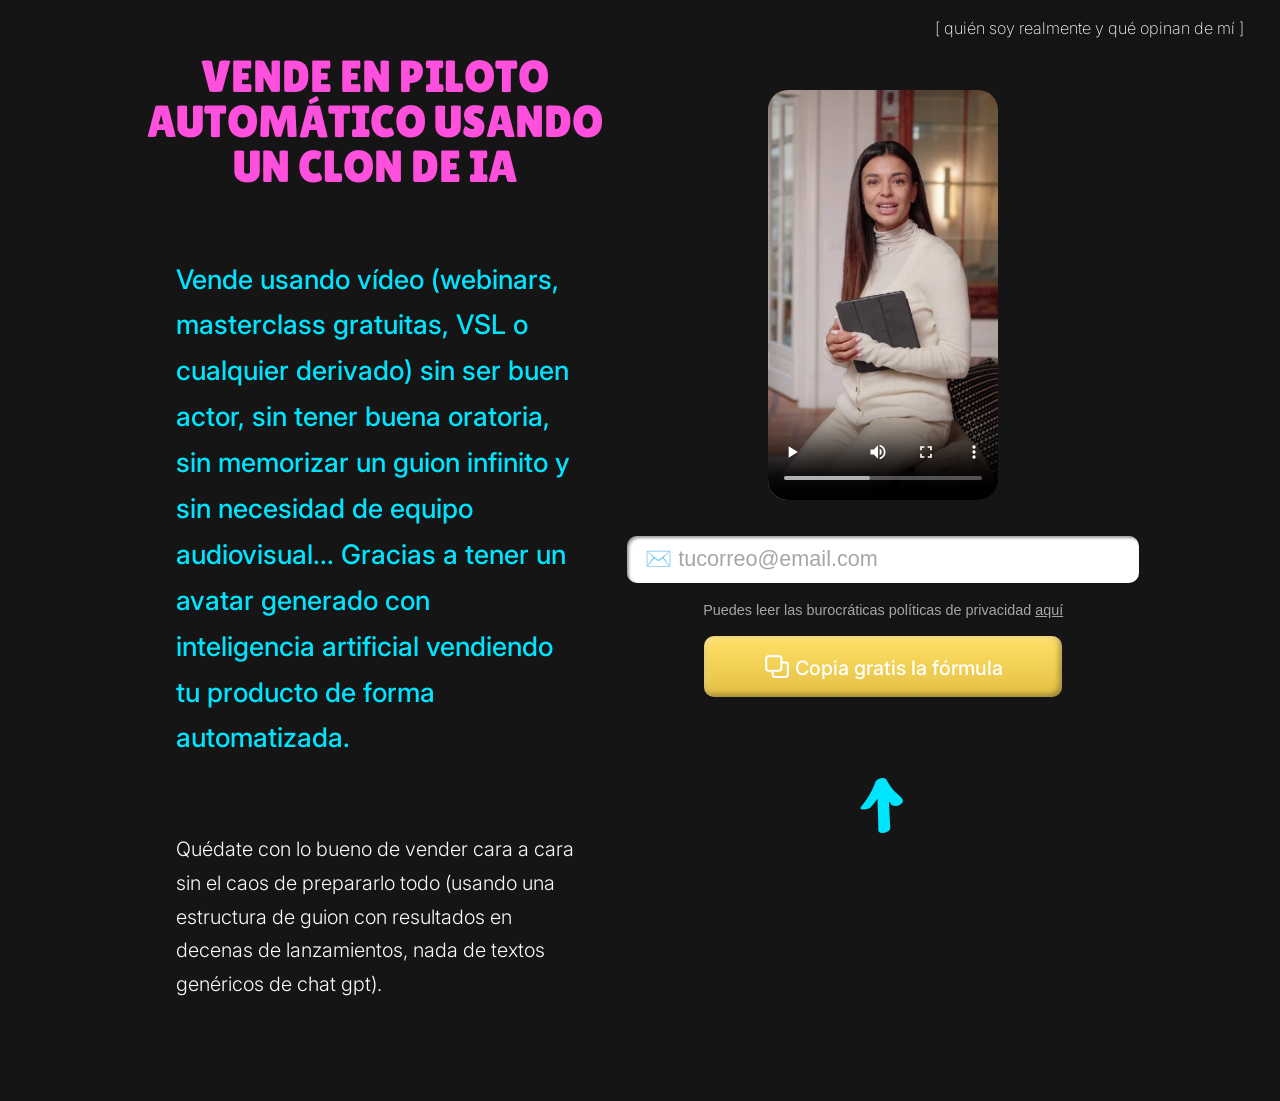
==== commit 189f6135: "." ====
--- a/index.html
+++ b/index.html
@@ -30,7 +30,7 @@
     <label for="menu-toggle" class="burger">&#8801;</label>
 
     <div class="links">
-      <a href="https://www.davidvarea.com" target="_blank">[ quién soy ]</a>
+      <a href="https://www.davidvarea.com" target="_blank">[ quién soy realmente y qué opinan de mí ]</a>
     </div>
   </nav>
 
@@ -44,12 +44,12 @@
           Vende en piloto automático usando un clon de IA
         </h1>
 
-        <h2 style="color: #00E5FF;">
+        <h2>
           Vende usando vídeo (webinars, masterclass gratuitas, VSL o cualquier derivado) sin ser buen actor, sin tener buena oratoria, sin memorizar un guion infinito y sin necesidad de equipo audiovisual... Gracias a tener un avatar generado con inteligencia artificial vendiendo tu producto de forma automatizada.
         </h2>
 
         <p>
-          Aplica todas las bondades de vender "cara a cara" evitando todos los dolores de cabeza de preparar un lanzamiento con vídeos (incluyendo un guion personalizado para tu producto siguiendo una estructura testeada en decenas de lanzamientos).
+          Quédate con lo bueno de vender cara a cara sin el caos de prepararlo todo (usando una estructura de guion con resultados en decenas de lanzamientos, nada de textos genéricos de chat gpt).
         </p>
 
       </div>
@@ -80,14 +80,9 @@
     <section class="heroM">
       <div class="hero-A"> 
  
-        <h2 style="color: #FF4FDD;">
-          Para quien está cansado de publicidad creativa que vende poco
-        </h2>
-       
-
-        <h1 style="color: #00E5FF;">
-          La fórmula americana <img class="emoji" src="imgs/usFlag.svg" alt="🇺🇸"> para escribir anuncios que sí venden
-        </h1>
+        <h1 style="color: #FF4FDD;">
+          Vende en piloto automático usando un clon de IA
+        </h1>        
         
         <video id="presentacion" 
               controls
@@ -102,28 +97,13 @@
           <div id="formMobile"></div>          
         </div>
         
+        <h2 style="color: #00E5FF;">
+          Vende usando vídeo (webinars, masterclass gratuitas, VSL o cualquier derivado) sin ser buen actor, sin tener buena oratoria, sin memorizar un guion infinito y sin necesidad de equipo audiovisual... Gracias a tener un avatar generado con inteligencia artificial vendiendo tu producto de forma automatizada.
+        </h2>
+
         <p>
-          El creador de esta fórmula es Mark M Ford. Igual no te suena aunque debería porque estos son sus logros:
+          Quédate con lo bueno de vender cara a cara sin el caos de prepararlo todo (usando una estructura de guion con resultados en decenas de lanzamientos, nada de textos genéricos de chat gpt).
         </p>
-
-        <ul>
-          <li>
-            Fundador de Agora, empresa americana que he llegado a facturar más de <span style="background-color: rgba(0, 229, 255, 1); font-weight: 500; color: #151515;">MIL MILLONES anuales</span>
-          </li>
-
-          <li>
-            Ha participado en más de 40 negocios (en diferentes nichos) siendo CEO, copywriter o inversor (teniendo así una visión global de los negocios)
-          </li>
-
-          <li style="margin-bottom: 0;">
-            Ha escalado más de 6 empresas desde 0 hasta 100M de facturación
-          </li>
-
-        </ul>
-
-        <p>
-          <u style="text-decoration-color: #FF4FDD;">La fórmula enfoca a la venta: anuncios en internet, vídeos en redes,</u> fichas de producto, páginas de venta, webinars / masterclass / VSL, emails... O cualquier otra pieza de marketing que pretenda vender. Escribe tu correo arriba y gana acceso a mi documento compartido donde te explico la fórmula en una sola página.       
-        </p> 
         
         <p class="flecha">
           <a href="#" style="text-decoration: none">↑</a>
@@ -135,18 +115,11 @@
 
   </section> <!--Banner-->
 
-<!--   <section class="cuerpo">
+<!--<section class="cuerpo">
         
-        <ul style="margin-top: 2rem;">
-
-          <li>
-            Es la clave para que tu anuncio destaque aunque estés vendiendo lo mismo que otros.
-          </li>
-
-          <li>
-            Este tipo de anuncios funcionan aunque no tengas la mejor segmentación de Meta Ads (o cualquier otra compañía)
-          </li> 
-        </ul>
+    <p>
+
+    </p>          
 
   </section> -->
 
--- a/estilos/landing.css
+++ b/estilos/landing.css
@@ -99,13 +99,19 @@
 }
 
 
-.banner p{
+.banner p, .banner h2{
   padding: 0;
   font-size: clamp(1.1rem, 1.1vw, 1.5rem);
   font-weight: 300;
   line-height: 1.7;
   width: 85%;
   margin: 2rem auto;
+}
+
+.banner h2{  
+  font-size: clamp(1.5rem, 1.3vw, 2rem);
+  color: #00E5FF;
+  font-weight: 500;
 }
 
 h1,h2,h3{
@@ -126,12 +132,12 @@
 }
 
 h2{
-  padding: 0;
   font-size: clamp(1.5rem, 1.3vw, 2rem);
   line-height: 1.5;
   color: #FF4FDD;
   margin: 0 auto;
   margin-bottom: 1rem; 
+  text-align: left;
 }
 
 .menu{
@@ -216,7 +222,7 @@
   gap: 0;
   align-items: center;
   justify-content: center; /* centra horizontal en el eje principal */
-  padding-top: 4rem;
+  padding-top: 2rem;
 }
 
 .sobre{
@@ -484,7 +490,7 @@
 
   h1{
     padding: 0 2px;
-    font-size: 2.4rem;
+    font-size: 2.2rem;
     margin: 0;
   }
 
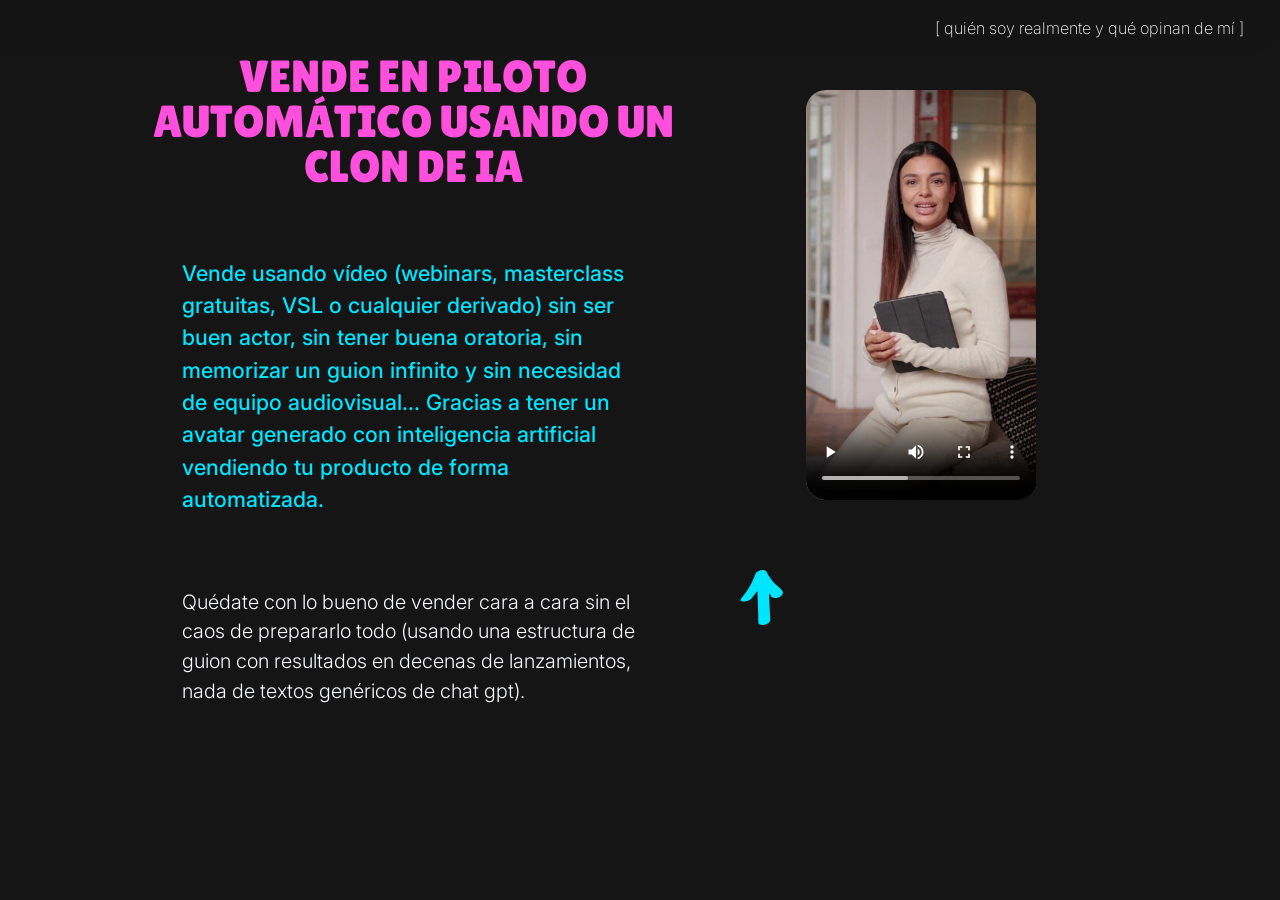
==== commit 264debd8: "Add files via upload" ====
--- a/index.html
+++ b/index.html
@@ -22,6 +22,10 @@
   <meta property="og:type" content="website"> 
 
   <script src="scripts/scripts.js" defer></script> <!--defer para que cargue primero el DOM del HTML y ejecute el JS al final-->
+                <script defer>
+                  insertForm('formPC');
+                  insertForm('formMobile');
+                </script>
 </head>
 
 <body>
@@ -97,7 +101,7 @@
           <div id="formMobile"></div>          
         </div>
         
-        <h2 style="color: #00E5FF;">
+        <h2>
           Vende usando vídeo (webinars, masterclass gratuitas, VSL o cualquier derivado) sin ser buen actor, sin tener buena oratoria, sin memorizar un guion infinito y sin necesidad de equipo audiovisual... Gracias a tener un avatar generado con inteligencia artificial vendiendo tu producto de forma automatizada.
         </h2>
 
--- a/estilos/landing.css
+++ b/estilos/landing.css
@@ -4,6 +4,18 @@
   font-family: "Inter", "Segoe UI Emoji", sans-serif;
   font-weight: 400;
   hyphens: auto;
+
+  /* PALETA */ 
+  --azul: #00E5FF;
+  --rosa: #FF4FDD;
+
+  --amarillo: #FFE066;
+  --rojo: #F40600;
+  --verde: #BAFF29;
+
+  --negro: #151515;
+  --gris: #252422;
+  --blanco: rgb(251, 252, 255);
 }
 
 
@@ -14,7 +26,7 @@
   font-size: 1.2rem;
   font-weight: 300;
   color: white;
-  background: #00E5FF;
+  background: var(--azul);
   transition: all 0.3s ease; 
   box-shadow: 2px 2px 4px rgba(0,0,0,0.3),
     inset 2px 2px 6px rgba(255,255,255,0.3),  /* relieve arriba*/
@@ -33,13 +45,13 @@
   text-align: center;
   text-decoration: none;
   font-family: "Inter", "Segoe UI Emoji", sans-serif;
-  color: #fff;
+  color: white;
   font-size: 1.1rem;
   font-weight: 500;
   margin: 1rem auto;
   padding: 1rem 3em; /*el primero es arriba y abajo*/
   border: none;
-  border-radius: 10px;
+  border-radius: 1rem;
   cursor: pointer;
   letter-spacing: 0.05em;
   transition: transform 0.2s ease, box-shadow 0.2s ease;
@@ -71,8 +83,8 @@
 
 
 .banner{
-  background-color: #151515;
-  color: rgb(251, 252, 255);
+  background-color: var(--negro);
+  color: var(--blanco);
   width: 100%;
   margin-top: 1rem;
 
@@ -94,8 +106,8 @@
   margin: 0;
   padding: 0;
       
-  background-color: #151515;
-  color: #252422;
+  background-color: var(--negro);
+  color: var(--gris);
 }
 
 
@@ -103,14 +115,15 @@
   padding: 0;
   font-size: clamp(1.1rem, 1.1vw, 1.5rem);
   font-weight: 300;
-  line-height: 1.7;
+  line-height: 1.5;
   width: 85%;
   margin: 2rem auto;
+  text-align: left;
 }
 
 .banner h2{  
-  font-size: clamp(1.5rem, 1.3vw, 2rem);
-  color: #00E5FF;
+  font-size: clamp(1.2rem, 1.2vw, 2rem);
+  color: var(--azul);
   font-weight: 500;
 }
 
@@ -131,14 +144,6 @@
   text-align: center;
 }
 
-h2{
-  font-size: clamp(1.5rem, 1.3vw, 2rem);
-  line-height: 1.5;
-  color: #FF4FDD;
-  margin: 0 auto;
-  margin-bottom: 1rem; 
-  text-align: left;
-}
 
 .menu{
   position: fixed;
@@ -174,7 +179,7 @@
 
 .links a:hover{
   text-decoration: underline;
-  text-decoration-color: #FFE066;
+  text-decoration-color: var(--amarillo);
   text-decoration-thickness: .15em;
   text-underline-offset: 0.25em;
   transition: all 0.1s ease;
@@ -270,7 +275,7 @@
 
 .banner .flecha{
   font-family: "Sedgwick Ave Display", cursive;
-  color: #00E5FF;
+  color: var(--azul);
   font-size: 5rem;
   margin: 0;
   padding: 0;
@@ -289,7 +294,7 @@
 }
 
 input[type="checkbox"]:disabled{
-  accent-color:#00E5FF !important;
+  accent-color:var(--azul) !important;
   opacity: 1 !important; /* evita el aclarado auto en algunos navegadores */
 }
 
@@ -313,7 +318,7 @@
 }
 
 li::marker{
-  color:#00E5FF;
+  color:var(--azul);
 }
 
 u{
@@ -324,12 +329,12 @@
 }
 
 a{
-  color: #00E5FF;
+  color: var(--azul);
 }
 
 a:hover{
   text-decoration: underline;
-  text-decoration-color: #FFE066;
+  text-decoration-color: var(--amarillo);
   transition: all 0.1s ease;
 }
 
@@ -346,9 +351,9 @@
   padding: 0 1em;
   margin-bottom: 5rem;
 
-  border: 2px solid #FFE066;
+  border: 2px solid var(--amarillo);
   border-radius: 10px;
-  box-shadow: 0 0 20px #FFE066;
+  box-shadow: 0 0 20px var(--amarillo);
   padding: 2rem;
 }
 
@@ -359,8 +364,8 @@
 
 
 ::selection{
-  background-color: #FFE066;
-  color: #252422;
+  background-color: var(--amarillo);
+  color: var(--gris);
 }
 
 .emoji{
@@ -413,13 +418,13 @@
   margin-top: 1rem;
   font-size: 1rem;
   line-height: 1.2;
-  color: #FF4FDD;
+  color: var(--rosa);
   font-weight: 300;
   hyphens: none;
 }
 
 .active{
-  color: #FFE066 !important;
+  color: var(--amarillo) !important;
   text-decoration: underline !important;
   text-underline-offset: 0.25em !important;
   font-weight: 400 !important;
@@ -427,7 +432,7 @@
 
 .flecha{
   font-family: "Sedgwick Ave Display", cursive;
-  color: #00E5FF;
+  color: var(--azul);
   font-size: 7rem;
   margin: 0;
   margin-top: 8rem;
@@ -557,7 +562,7 @@
     margin: 1rem auto; /*el primero es arriba y abajo*/
     margin-bottom: 0;
     padding: 1rem 0;
-    width: 80vw;
+    width: 80vw;    
   }
 
  .menu{
@@ -574,7 +579,8 @@
     font-size: 1.2rem;
     padding: .5em .7em;
 
-    color:#fff; cursor:pointer;
+    color:white;
+    cursor:pointer;
     background: rgba(21,21,21,.45);
     backdrop-filter: blur(6px);
     -webkit-backdrop-filter: blur(6px);
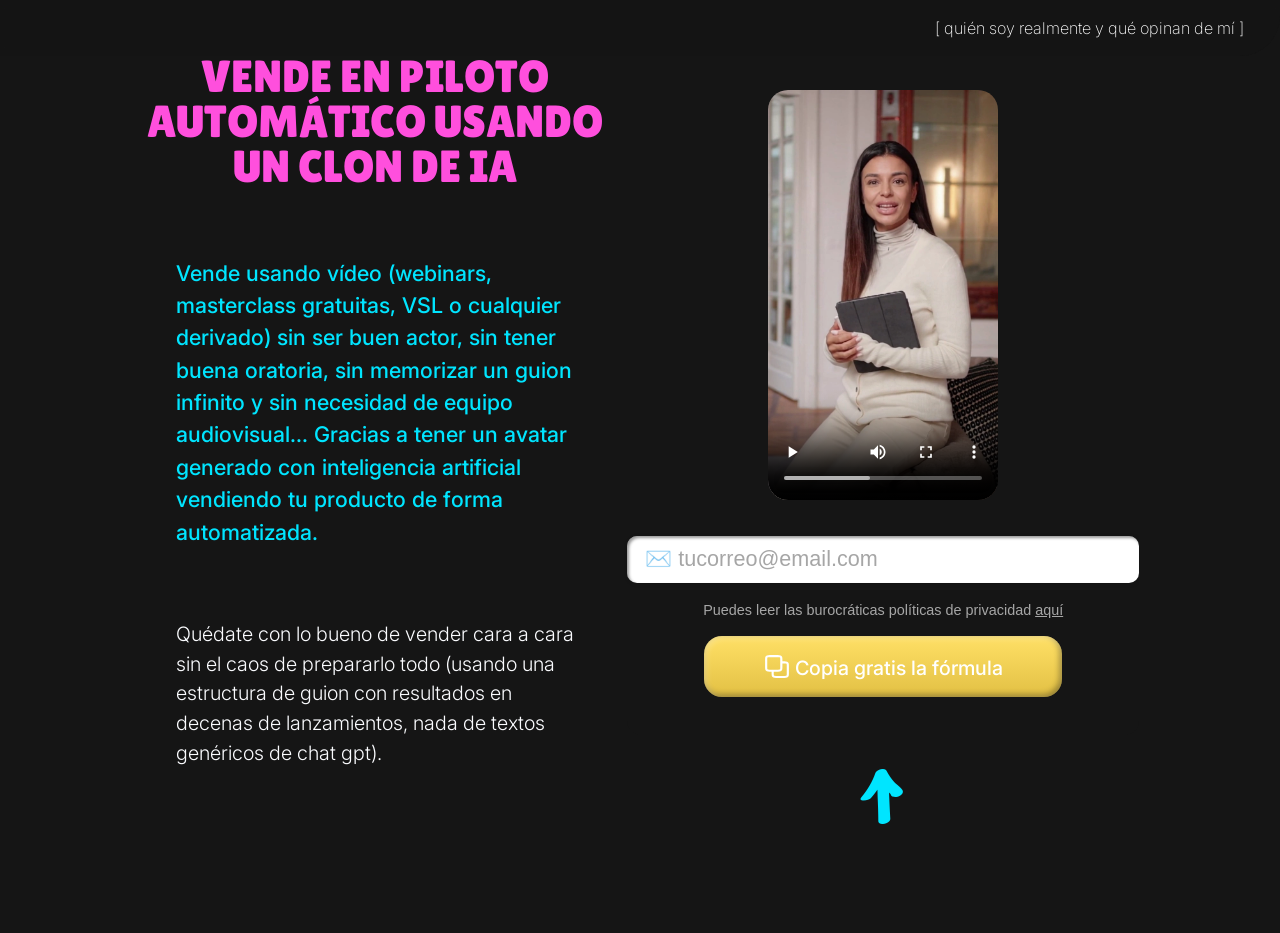
==== commit 6c956ed9: "Add files via upload" ====
--- a/index.html
+++ b/index.html
@@ -21,11 +21,7 @@
   <meta property="og:url" content="https://www.elforjador.com">
   <meta property="og:type" content="website"> 
 
-  <script src="scripts/scripts.js" defer></script> <!--defer para que cargue primero el DOM del HTML y ejecute el JS al final-->
-                <script defer>
-                  insertForm('formPC');
-                  insertForm('formMobile');
-                </script>
+  <!--el script lo llamo debajo en vez de en defer para poder llamar a la función externamente-->
 </head>
 
 <body>
@@ -1188,5 +1184,11 @@
 
 </template>
 
+<script src="scripts/scripts.js"></script>
+<script>
+  insertForm('formPC');
+  insertForm('formMobile');
+</script>
+
 </body>
 </html>
--- a/estilos/landing.css
+++ b/estilos/landing.css
@@ -279,6 +279,7 @@
   font-size: 5rem;
   margin: 0;
   padding: 0;
+  text-align: center;
 }
 
 em{
@@ -430,15 +431,6 @@
   font-weight: 400 !important;
 }
 
-.flecha{
-  font-family: "Sedgwick Ave Display", cursive;
-  color: var(--azul);
-  font-size: 7rem;
-  margin: 0;
-  margin-top: 8rem;
-  padding: 0;
-  text-align: center;
-}
 
 @media (max-width: 900px){
   html{    
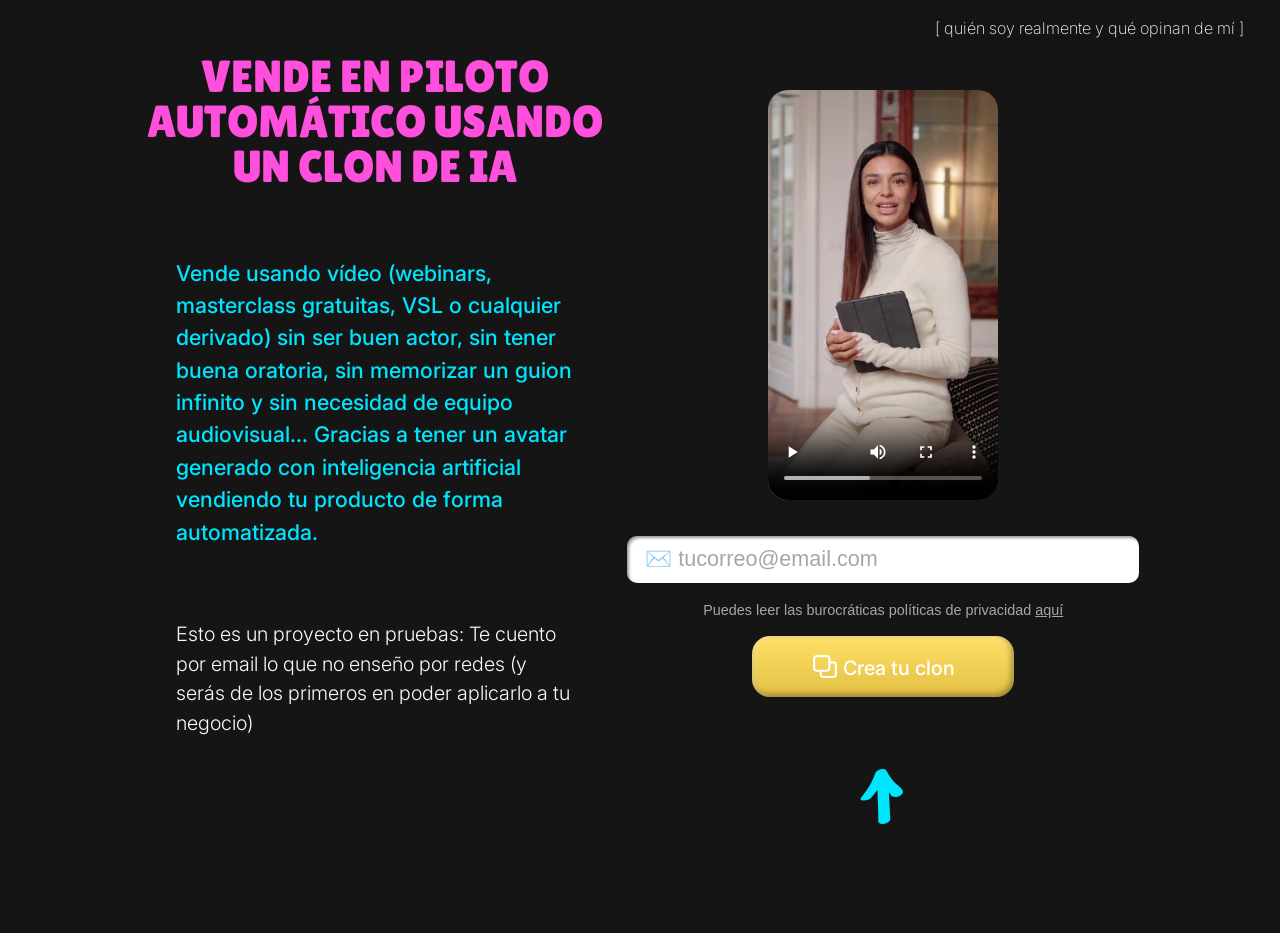
==== commit ca73d4ec: "Add files via upload" ====
--- a/index.html
+++ b/index.html
@@ -49,7 +49,7 @@
         </h2>
 
         <p>
-          Quédate con lo bueno de vender cara a cara sin el caos de prepararlo todo (usando una estructura de guion con resultados en decenas de lanzamientos, nada de textos genéricos de chat gpt).
+          Esto es un proyecto en pruebas: Te cuento por email lo que no enseño por redes (y serás de los primeros en poder aplicarlo a tu negocio)
         </p>
 
       </div>
@@ -102,7 +102,7 @@
         </h2>
 
         <p>
-          Quédate con lo bueno de vender cara a cara sin el caos de prepararlo todo (usando una estructura de guion con resultados en decenas de lanzamientos, nada de textos genéricos de chat gpt).
+          Esto es un proyecto en pruebas: Te cuento por email lo que no enseño por redes (y serás de los primeros en poder aplicarlo a tu negocio)
         </p>
         
         <p class="flecha">
@@ -1138,7 +1138,7 @@
 
               <div class="ml-form-embedSubmit">
 
-                <button type="submit" class="primary glow"><img class="emoji" src="imgs/copy.svg">&nbsp;Copia gratis la fórmula</button>
+                <button type="submit" class="primary glow"><img class="emoji" src="imgs/copy.svg">&nbsp;Crea tu clon</button>
 
                 <button disabled="disabled" style="display: none;" type="button" class="loading">
                   <div class="ml-form-embedSubmitLoad"></div>
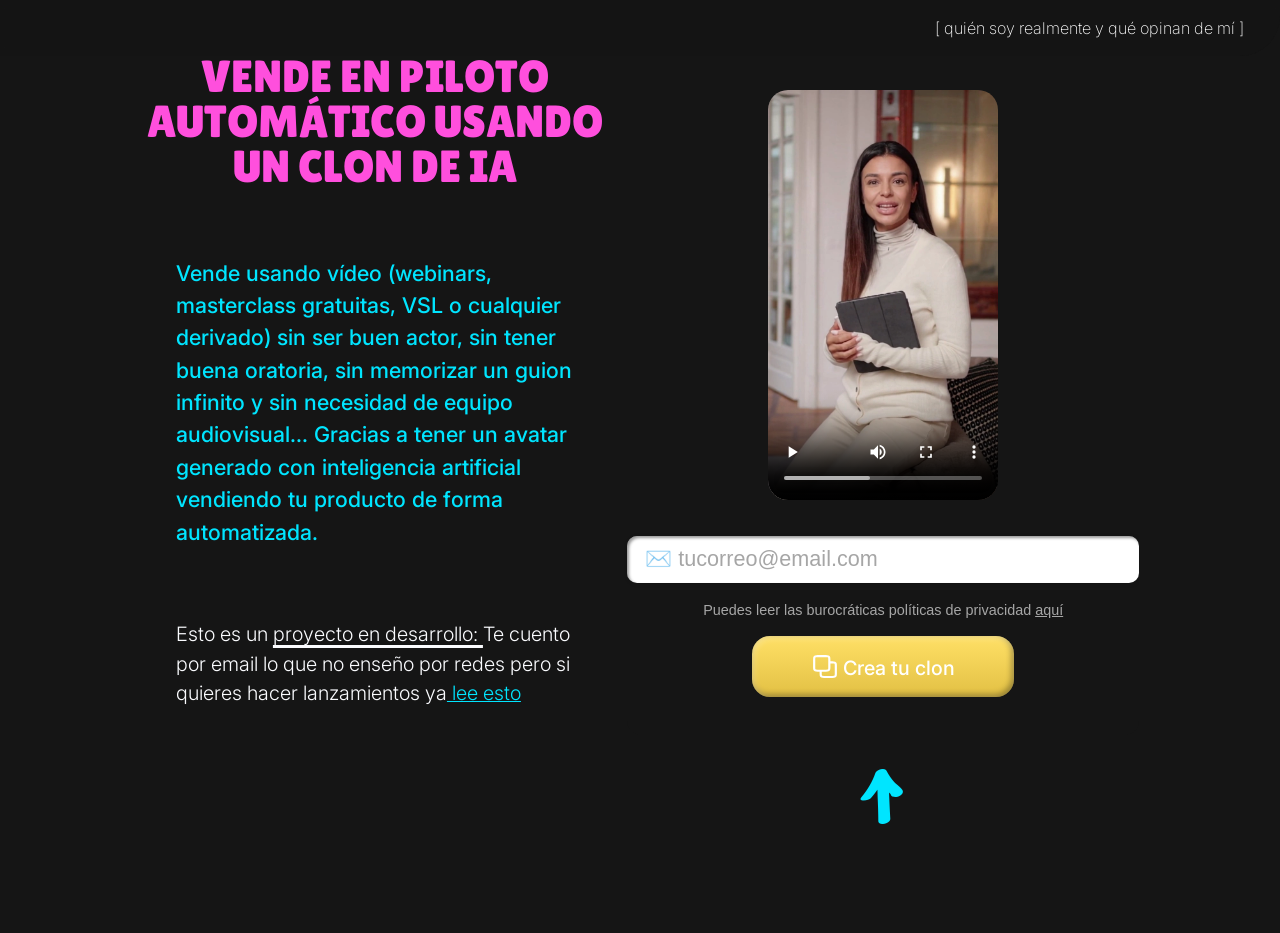
==== commit b8998f70: "Add files via upload" ====
--- a/index.html
+++ b/index.html
@@ -49,7 +49,7 @@
         </h2>
 
         <p>
-          Esto es un proyecto en pruebas: Te cuento por email lo que no enseño por redes (y serás de los primeros en poder aplicarlo a tu negocio)
+          Esto es un <u>proyecto en desarrollo: </u>Te cuento por email lo que no enseño por redes pero si quieres hacer lanzamientos ya<a href="https://www.davidvarea.com" target="_blank"> lee esto</a>
         </p>
 
       </div>
@@ -102,7 +102,7 @@
         </h2>
 
         <p>
-          Esto es un proyecto en pruebas: Te cuento por email lo que no enseño por redes (y serás de los primeros en poder aplicarlo a tu negocio)
+          Esto es un <u>proyecto en desarrollo: </u>Te cuento por email lo que no enseño por redes pero si quieres hacer lanzamientos ya<a href="https://www.davidvarea.com" target="_blank"> lee esto</a>
         </p>
         
         <p class="flecha">
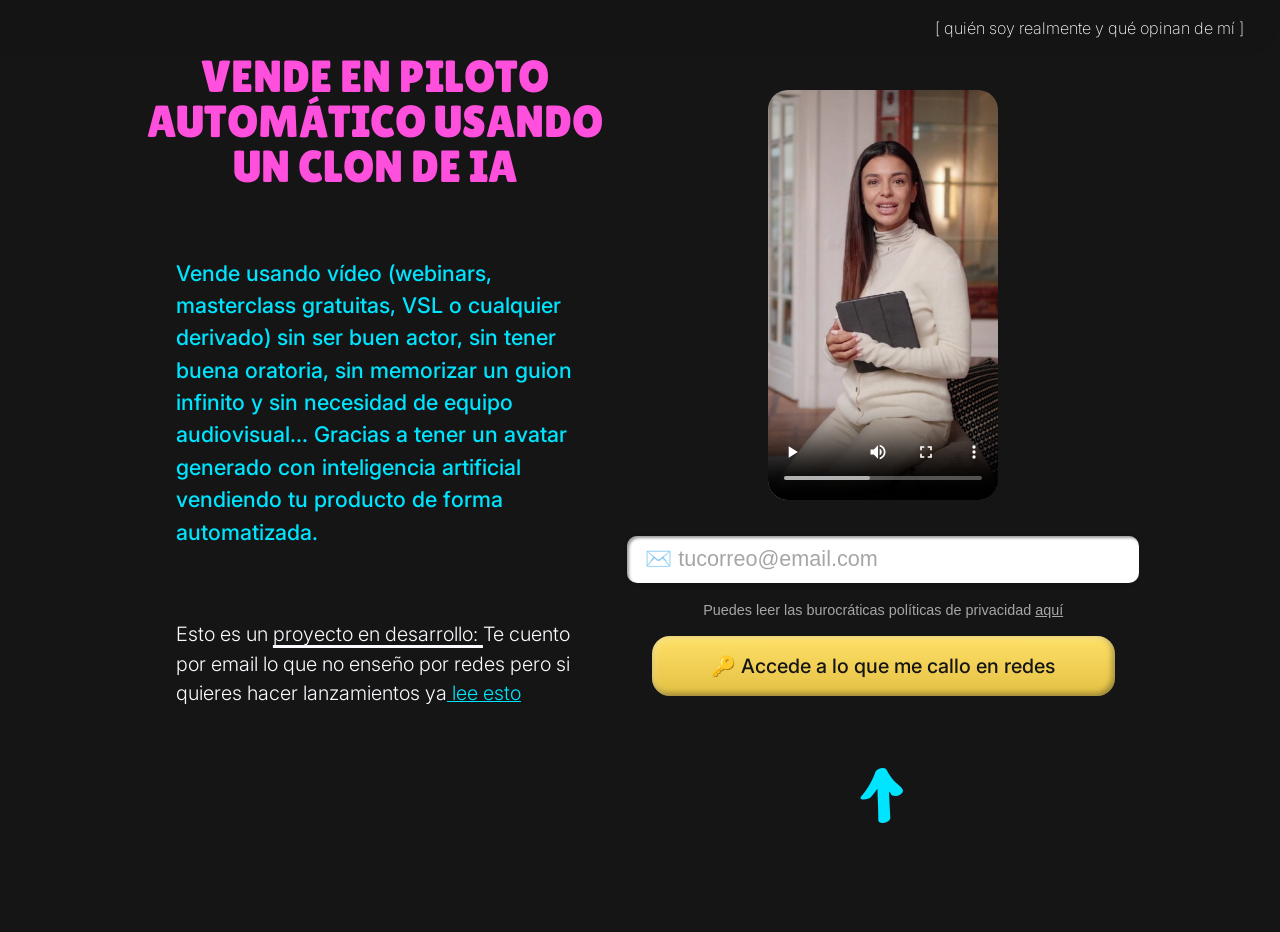
==== commit 0edea297: "." ====
--- a/index.html
+++ b/index.html
@@ -59,8 +59,8 @@
               controls
               controlslist="nodownload noplaybackrate" 
               playsinline
-              poster="imgs/miniatura-avatar.webp">
-          <source src="imgs/avatar.webm" type="video/webm">
+              poster="/imgs/miniatura-avatar.webp">
+          <source src="/imgs/avatar.webm" type="video/webm">
           Tu navegador no soporta el video.
         </video> 
 
@@ -88,8 +88,8 @@
               controls
               controlslist="nodownload noplaybackrate" 
               playsinline
-              poster="imgs/miniatura-avatar.webp">
-          <source src="imgs/avatar.webm" type="video/webm">
+              poster="/imgs/miniatura-avatar.webp">
+          <source src="/imgs/avatar.webm" type="video/webm">
           Tu navegador no soporta el video.
         </video> 
 
@@ -796,28 +796,8 @@
       }
 
       #mlb2-31506027.ml-form-embedContainer .ml-form-embedWrapper .ml-form-embedBody .ml-form-embedSubmit button {
-        color: #fff;
+        color: #151515;     
         
-        /*
-        color: #fff;
-        font-size: 1.4rem;
-        font-weight: 300;
-        padding: 0.6em 1.2em;
-        border: none;
-        border-radius: 8px;
-        cursor: pointer;
-        letter-spacing: 1px;
-        transition: transform 0.2s ease, box-shadow 0.2s ease;
-        margin-top: 1rem;
-        margin-bottom: 2em;
-        background: linear-gradient(90deg, #00E5FF, #4F86C6, #00E5FF);
-        background-size: 200% 200%;
-        box-shadow: 
-          inset 2px 2px 6px rgba(255,255,255,0.3),  brillo interior arriba
-          inset -2px -2px 6px rgba(0,0,0,0.4),      sombra interior abajo 
-          0 2px 8px rgba(0, 0, 0, 0.3);               sombra exterior
-        transition: background-position 0.3s ease;
-        */     
       }
 
       #mlb2-31506027.ml-form-embedContainer .ml-form-embedWrapper .ml-form-embedBody .ml-form-embedSubmit button.loading {
@@ -1138,7 +1118,7 @@
 
               <div class="ml-form-embedSubmit">
 
-                <button type="submit" class="primary glow"><img class="emoji" src="imgs/copy.svg">&nbsp;Crea tu clon</button>
+                <button type="submit" class="primary glow">🔑&nbsp;Accede a lo que me callo en redes</button>
 
                 <button disabled="disabled" style="display: none;" type="button" class="loading">
                   <div class="ml-form-embedSubmitLoad"></div>
@@ -1184,7 +1164,7 @@
 
 </template>
 
-<script src="scripts/scripts.js"></script>
+<script src="/scripts/scripts.js"></script>
 <script>
   insertForm('formPC');
   insertForm('formMobile');
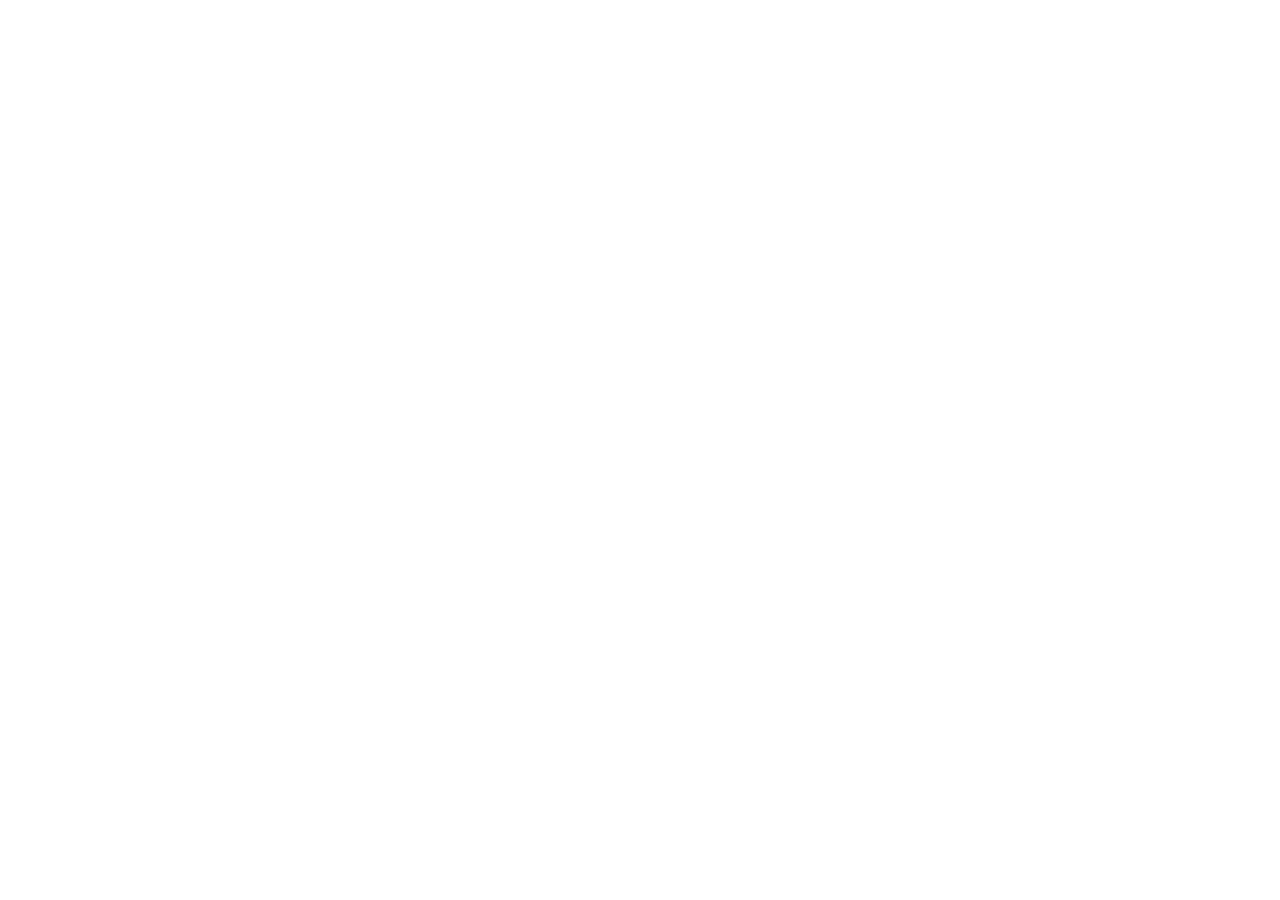
==== commit 53a5fce6: "Forjador redirige al otro dominio y ya. Sin contenido en este repositorio." ====
--- a/index.html
+++ b/index.html
@@ -4,1171 +4,28 @@
 <head>
   <meta charset="UTF-8">
   <meta name="viewport" content="width=device-width, initial-scale=1">
-  <title>El Forjador</title>
+  <title>El forjador, David Varea</title>
+  <link rel="icon" type="image/png" sizes="32x32" href="https://www.davidvarea.com/imgs/favicon32.png">
+  <link rel="icon" type="image/png" sizes="48x48" href="https://www.davidvarea.com/imgs/favicon48.png">
 
-  <link rel="preconnect" href="https://fonts.googleapis.com">
-  <link rel="preconnect" href="https://fonts.gstatic.com" crossorigin>
-  <link href="https://fonts.googleapis.com/css2?family=Inter:ital,opsz,wght@0,14..32,100..900;1,14..32,100..900&family=Lilita+One&family=Sedgwick+Ave+Display&display=swap" rel="stylesheet"> 
-
-  <link rel="stylesheet" href="/estilos/landing.css">
-
-  <link rel="icon" type="image/png" sizes="32x32" href="imgs/favicon32.png">
-  <link rel="icon" type="image/png" sizes="48x48" href="imgs/favicon48.png">
-
-  <meta property="og:title" content="El Forjador">
-  <meta property="og:description" content="Tu clon de IA vendiendo en automático">
-  <meta property="og:image" content="https://www.elforjador.com/imgs/banner.webp">
-  <meta property="og:url" content="https://www.elforjador.com">
+  <meta property="og:title" content="El forjador, David Varea">
+  <meta property="og:description" content=" ">
+  <meta property="og:image" content="https://www.davidvarea.com/imgs/banner.webp">
+  <meta property="og:url" content="https://www.davidvarea.com">
   <meta property="og:type" content="website"> 
 
-  <!--el script lo llamo debajo en vez de en defer para poder llamar a la función externamente-->
+  <script>
+    location.replace("https://www.davidvarea.com");
+  </script>
+
+  <noscript>
+    <meta http-equiv="refresh" content="0; url=https://www.davidvarea.com">
+  </noscript>
+
 </head>
 
 <body>
-  <nav class="menu">
-    <input type="checkbox" id="menu-toggle">
-    <label for="menu-toggle" class="burger">&#8801;</label>
-
-    <div class="links">
-      <a href="https://www.davidvarea.com" target="_blank">[ quién soy realmente y qué opinan de mí ]</a>
-    </div>
-  </nav>
-
-  <section class="banner">
-    <!-- Este solo se ve en PC -->
-    <section class="hero">
-
-      <div class="hero-A">    
-
-        <h1 style="color: #FF4FDD;">
-          Vende en piloto automático usando un clon de IA
-        </h1>
-
-        <h2>
-          Vende usando vídeo (webinars, masterclass gratuitas, VSL o cualquier derivado) sin ser buen actor, sin tener buena oratoria, sin memorizar un guion infinito y sin necesidad de equipo audiovisual... Gracias a tener un avatar generado con inteligencia artificial vendiendo tu producto de forma automatizada.
-        </h2>
-
-        <p>
-          Esto es un <u>proyecto en desarrollo: </u>Te cuento por email lo que no enseño por redes pero si quieres hacer lanzamientos ya<a href="https://www.davidvarea.com" target="_blank"> lee esto</a>
-        </p>
-
-      </div>
-      
-      <div class="hero-B">
-        <video id="presentacion" 
-              controls
-              controlslist="nodownload noplaybackrate" 
-              playsinline
-              poster="/imgs/miniatura-avatar.webp">
-          <source src="/imgs/avatar.webm" type="video/webm">
-          Tu navegador no soporta el video.
-        </video> 
-
-        <div style="display: flex; justify-content: center;">
-          <div id="formPC"></div>
-        </div>
-
-        <p class="flecha">
-          ↑
-        </p>
-
-      </div>
-
-    </section>
-
-    <!-- Este solo se ve en móvil -->
-    <section class="heroM">
-      <div class="hero-A"> 
- 
-        <h1 style="color: #FF4FDD;">
-          Vende en piloto automático usando un clon de IA
-        </h1>        
-        
-        <video id="presentacion" 
-              controls
-              controlslist="nodownload noplaybackrate" 
-              playsinline
-              poster="/imgs/miniatura-avatar.webp">
-          <source src="/imgs/avatar.webm" type="video/webm">
-          Tu navegador no soporta el video.
-        </video> 
-
-        <div style="text-align: center;">
-          <div id="formMobile"></div>          
-        </div>
-        
-        <h2>
-          Vende usando vídeo (webinars, masterclass gratuitas, VSL o cualquier derivado) sin ser buen actor, sin tener buena oratoria, sin memorizar un guion infinito y sin necesidad de equipo audiovisual... Gracias a tener un avatar generado con inteligencia artificial vendiendo tu producto de forma automatizada.
-        </h2>
-
-        <p>
-          Esto es un <u>proyecto en desarrollo: </u>Te cuento por email lo que no enseño por redes pero si quieres hacer lanzamientos ya<a href="https://www.davidvarea.com" target="_blank"> lee esto</a>
-        </p>
-        
-        <p class="flecha">
-          <a href="#" style="text-decoration: none">↑</a>
-        </p>
-
-      </div>
-
-    </section>
-
-  </section> <!--Banner-->
-
-<!--<section class="cuerpo">
-        
-    <p>
-
-    </p>          
-
-  </section> -->
-
-
-<!--  Mail form template -->
-<template id="lite-form">
-    <style type="text/css">
-      @import url("https://assets.mlcdn.com/fonts.css?version=1750852");
-    </style>
-    <style type="text/css">
-      /* LOADER */
-      .ml-form-embedSubmitLoad {
-        display: inline-block;
-        width: 20px;
-        height: 20px;
-      }
-
-      .g-recaptcha {
-        transform: scale(1);
-        -webkit-transform: scale(1);
-        transform-origin: 0 0;
-        -webkit-transform-origin: 0 0;
-        height: 0;
-      }
-
-      .sr-only {
-        position: absolute;
-        width: 1px;
-        height: 1px;
-        padding: 0;
-        margin: -1px;
-        overflow: hidden;
-        clip: rect(0, 0, 0, 0);
-        border: 0;
-      }
-
-      .ml-form-embedSubmitLoad:after {
-        content: " ";
-        display: block;
-        width: 11px;
-        height: 11px;
-        margin: 1px;
-        border-radius: 50%;
-        border: 4px solid #fff;
-        border-color: #ffffff #ffffff #ffffff transparent;
-        animation: ml-form-embedSubmitLoad 1.2s linear infinite;
-      }
-
-      @keyframes ml-form-embedSubmitLoad {
-        0% {
-          transform: rotate(0deg);
-        }
-
-        100% {
-          transform: rotate(360deg);
-        }
-      }
-
-      #mlb2-31506027.ml-form-embedContainer {
-        box-sizing: border-box;
-        display: table;
-        margin: 0 auto;
-        position: static;
-        width: 100% !important;
-      }
-
-      #mlb2-31506027.ml-form-embedContainer h4,
-      #mlb2-31506027.ml-form-embedContainer p,
-      #mlb2-31506027.ml-form-embedContainer span,
-      #mlb2-31506027.ml-form-embedContainer button {
-        text-transform: none !important;
-        letter-spacing: normal !important;
-      }
-
-      #mlb2-31506027.ml-form-embedContainer .ml-form-embedWrapper {
-        background-color: #151515;
-
-        border-width: 0px;
-        border-color: transparent;
-        border-radius: 14px;
-        border-style: solid;
-        box-sizing: border-box;
-        display: inline-block !important;
-        margin: 0;
-        padding: 0;
-        position: relative;
-      }
-
-      #mlb2-31506027.ml-form-embedContainer .ml-form-embedWrapper.embedPopup,
-      #mlb2-31506027.ml-form-embedContainer .ml-form-embedWrapper.embedDefault {
-        width: 100%;
-      }
-
-      #mlb2-31506027.ml-form-embedContainer .ml-form-embedWrapper.embedForm {
-        max-width: 100%;
-        width: 100%;
-      }
-
-      #mlb2-31506027.ml-form-embedContainer .ml-form-align-left {
-        text-align: left;
-      }
-
-      #mlb2-31506027.ml-form-embedContainer .ml-form-align-center {
-        text-align: center;
-      }
-
-      #mlb2-31506027.ml-form-embedContainer .ml-form-align-default {
-        display: table-cell !important;
-        vertical-align: middle !important;
-        text-align: center !important;
-      }
-
-      #mlb2-31506027.ml-form-embedContainer .ml-form-align-right {
-        text-align: right;
-      }
-
-      #mlb2-31506027.ml-form-embedContainer .ml-form-embedWrapper .ml-form-embedHeader img {
-        border-top-left-radius: 14px;
-        border-top-right-radius: 14px;
-        height: auto;
-        margin: 0 auto !important;
-        max-width: 100%;
-        width: undefinedpx;
-      }
-
-      #mlb2-31506027.ml-form-embedContainer .ml-form-embedWrapper .ml-form-embedBody,
-      #mlb2-31506027.ml-form-embedContainer .ml-form-embedWrapper .ml-form-successBody {
-        padding: 0;
-      }
-
-      #mlb2-31506027.ml-form-embedContainer .ml-form-embedWrapper .ml-form-embedBody .ml-form-embedContent,
-      #mlb2-31506027.ml-form-embedContainer .ml-form-embedWrapper .ml-form-successBody .ml-form-successContent {
-        text-align: left;
-        margin: 0 0 20px 0;
-      }
-
-      #mlb2-31506027.ml-form-embedContainer .ml-form-embedWrapper .ml-form-embedBody .ml-form-embedContent h4,
-      #mlb2-31506027.ml-form-embedContainer .ml-form-embedWrapper .ml-form-successBody .ml-form-successContent h4 {
-        color: #000000;
-        font-family: "IBM Plex Sans", "Segoe UI Emoji", sans-serif;
-        font-size: 30px;
-        font-weight: 400;
-        margin: 0 0 10px 0;
-        text-align: left;
-        word-break: break-word;
-      }
-
-      #mlb2-31506027.ml-form-embedContainer .ml-form-embedWrapper .ml-form-embedBody .ml-form-embedContent p,
-      #mlb2-31506027.ml-form-embedContainer .ml-form-embedWrapper .ml-form-successBody .ml-form-successContent p {
-        color: #000000;
-        font-family: "IBM Plex Sans", "Segoe UI Emoji", sans-serif;
-        font-size: 14px;
-        font-weight: 400;
-        line-height: 20px;
-        margin: 0 0 10px 0;
-        text-align: left;
-      }
-
-      #mlb2-31506027.ml-form-embedContainer .ml-form-embedWrapper .ml-form-embedBody .ml-form-embedContent ul,
-      #mlb2-31506027.ml-form-embedContainer .ml-form-embedWrapper .ml-form-embedBody .ml-form-embedContent ol,
-      #mlb2-31506027.ml-form-embedContainer .ml-form-embedWrapper .ml-form-successBody .ml-form-successContent ul,
-      #mlb2-31506027.ml-form-embedContainer .ml-form-embedWrapper .ml-form-successBody .ml-form-successContent ol {
-        color: #000000;
-        font-family: "IBM Plex Sans", "Segoe UI Emoji", sans-serif;
-        font-size: 14px;
-      }
-
-      #mlb2-31506027.ml-form-embedContainer .ml-form-embedWrapper .ml-form-embedBody .ml-form-embedContent ol ol,
-      #mlb2-31506027.ml-form-embedContainer .ml-form-embedWrapper .ml-form-successBody .ml-form-successContent ol ol {
-        list-style-type: lower-alpha;
-      }
-
-      #mlb2-31506027.ml-form-embedContainer .ml-form-embedWrapper .ml-form-embedBody .ml-form-embedContent ol ol ol,
-      #mlb2-31506027.ml-form-embedContainer .ml-form-embedWrapper .ml-form-successBody .ml-form-successContent ol ol ol {
-        list-style-type: lower-roman;
-      }
-
-      #mlb2-31506027.ml-form-embedContainer .ml-form-embedWrapper .ml-form-embedBody .ml-form-embedContent p a,
-      #mlb2-31506027.ml-form-embedContainer .ml-form-embedWrapper .ml-form-successBody .ml-form-successContent p a {
-        color: #000000;
-        text-decoration: underline;
-      }
-
-      #mlb2-31506027.ml-form-embedContainer .ml-form-embedWrapper .ml-block-form .ml-field-group {
-        text-align: left !important;
-      }
-
-      #mlb2-31506027.ml-form-embedContainer .ml-form-embedWrapper .ml-block-form .ml-field-group label {
-        margin-bottom: 5px;
-        color: #252422;
-        font-size: 16px;
-        font-family: "IBM Plex Sans", "Segoe UI Emoji", sans-serif;
-        font-weight: bold;
-        font-style: normal;
-        text-decoration: none;
-        display: inline-block;
-        line-height: 22px;
-      }
-
-      #mlb2-31506027.ml-form-embedContainer .ml-form-embedWrapper .ml-form-embedBody .ml-form-embedContent p:last-child,
-      #mlb2-31506027.ml-form-embedContainer .ml-form-embedWrapper .ml-form-successBody .ml-form-successContent p:last-child {
-        margin: 0;
-      }
-
-      #mlb2-31506027.ml-form-embedContainer .ml-form-embedWrapper .ml-form-embedBody form {
-        margin: 0;
-        width: 100%;
-      }
-
-      #mlb2-31506027.ml-form-embedContainer .ml-form-embedWrapper .ml-form-embedBody .ml-form-formContent,
-      #mlb2-31506027.ml-form-embedContainer .ml-form-embedWrapper .ml-form-embedBody .ml-form-checkboxRow {
-        margin: 0 0 20px 0;
-        width: 100%;
-      }
-
-      #mlb2-31506027.ml-form-embedContainer .ml-form-embedWrapper .ml-form-embedBody .ml-form-checkboxRow {
-        float: left;
-      }
-
-      #mlb2-31506027.ml-form-embedContainer .ml-form-embedWrapper .ml-form-embedBody .ml-form-formContent.horozintalForm {
-        margin: 0;
-        padding: 0 0 20px 0;
-        width: 100%;
-        height: auto;
-        float: left;
-      }
-
-      #mlb2-31506027.ml-form-embedContainer .ml-form-embedWrapper .ml-form-embedBody .ml-form-fieldRow {
-        margin: 0 0 10px 0;
-        width: 100%;
-      }
-
-      #mlb2-31506027.ml-form-embedContainer .ml-form-embedWrapper .ml-form-embedBody .ml-form-fieldRow.ml-last-item {
-        margin: 0;
-      }
-
-      #mlb2-31506027.ml-form-embedContainer .ml-form-embedWrapper .ml-form-embedBody .ml-form-fieldRow.ml-formfieldHorizintal {
-        margin: 0;
-      }
-
-      #mlb2-31506027.ml-form-embedContainer .ml-form-embedWrapper .ml-form-embedBody .ml-form-fieldRow input {
-        background-color: #ffffff !important;
-        color: #a6a6a6 !important;
-        border-color: #252422;
-        border-radius: 10px !important;
-        border-style: solid !important;
-        border-width: 0px !important;
-        font-family: "IBM Plex Sans", "Segoe UI Emoji", sans-serif !important;
-        font-size: 1.2rem !important;
-        height: auto;
-        line-height: 1 !important;
-        width: 40vw !important;
-        max-width: 550px !important;
-        margin: 0 auto !important;
-        display: block !important;
-        padding: 0.6rem 1rem !important;
-        box-sizing: border-box !important;
-        box-shadow: inset 2px 2px 3px rgba(0,0,0,0.4),
-                    1px 1px 5px rgba(0,0,0,0.1) !important; 
-      }
-
-      #mlb2-31506027.ml-form-embedContainer .ml-form-embedWrapper .ml-form-embedBody .ml-form-fieldRow input::-webkit-input-placeholder,
-      #mlb2-31506027.ml-form-embedContainer .ml-form-embedWrapper .ml-form-embedBody .ml-form-horizontalRow input::-webkit-input-placeholder {
-        color: #a6a6a6;
-      }
-
-      #mlb2-31506027.ml-form-embedContainer .ml-form-embedWrapper .ml-form-embedBody .ml-form-fieldRow input::-moz-placeholder,
-      #mlb2-31506027.ml-form-embedContainer .ml-form-embedWrapper .ml-form-embedBody .ml-form-horizontalRow input::-moz-placeholder {
-        color: #a6a6a6;
-      }
-
-      #mlb2-31506027.ml-form-embedContainer .ml-form-embedWrapper .ml-form-embedBody .ml-form-fieldRow input:-ms-input-placeholder,
-      #mlb2-31506027.ml-form-embedContainer .ml-form-embedWrapper .ml-form-embedBody .ml-form-horizontalRow input:-ms-input-placeholder {
-        color: #a6a6a6;
-      }
-
-      #mlb2-31506027.ml-form-embedContainer .ml-form-embedWrapper .ml-form-embedBody .ml-form-fieldRow input:-moz-placeholder,
-      #mlb2-31506027.ml-form-embedContainer .ml-form-embedWrapper .ml-form-embedBody .ml-form-horizontalRow input:-moz-placeholder {
-        color: #a6a6a6;
-      }
-
-      #mlb2-31506027.ml-form-embedContainer .ml-form-embedWrapper .ml-form-embedBody .ml-form-fieldRow textarea,
-      #mlb2-31506027.ml-form-embedContainer .ml-form-embedWrapper .ml-form-embedBody .ml-form-horizontalRow textarea {
-        background-color: #ffffff !important;
-        color: #a6a6a6 !important;
-        border-color: #252422;
-        border-radius: 25px !important;
-        border-style: solid !important;
-        border-width: 1px !important;
-        font-family: "IBM Plex Sans", "Segoe UI Emoji", sans-serif;
-        font-size: 16px !important;
-        height: auto;
-        line-height: 21px !important;
-        margin-bottom: 0;
-        margin-top: 0;
-        width: 100% !important;
-        box-sizing: border-box !important;
-        max-width: 100% !important;
-      }
-
-      #mlb2-31506027.ml-form-embedContainer .ml-form-embedWrapper .ml-form-embedBody .ml-form-fieldRow input,
-      #mlb2-31506027.ml-form-embedContainer .ml-form-embedWrapper .ml-form-embedBody .ml-form-horizontalRow input {
-        color: #252422 !important;
-      }
-
-
-      #mlb2-31506027.ml-form-embedContainer .ml-form-embedWrapper .ml-form-embedBody .ml-form-fieldRow .custom-radio .custom-control-label::before,
-      #mlb2-31506027.ml-form-embedContainer .ml-form-embedWrapper .ml-form-embedBody .ml-form-horizontalRow .custom-radio .custom-control-label::before,
-      #mlb2-31506027.ml-form-embedContainer .ml-form-embedWrapper .ml-form-embedBody .ml-form-fieldRow .custom-checkbox .custom-control-label::before,
-      #mlb2-31506027.ml-form-embedContainer .ml-form-embedWrapper .ml-form-embedBody .ml-form-horizontalRow .custom-checkbox .custom-control-label::before,
-      #mlb2-31506027.ml-form-embedContainer .ml-form-embedWrapper .ml-form-embedBody .ml-form-embedPermissions .ml-form-embedPermissionsOptionsCheckbox .label-description::before,
-      #mlb2-31506027.ml-form-embedContainer .ml-form-embedWrapper .ml-form-embedBody .ml-form-interestGroupsRow .ml-form-interestGroupsRowCheckbox .label-description::before,
-      #mlb2-31506027.ml-form-embedContainer .ml-form-embedWrapper .ml-form-embedBody .ml-form-checkboxRow .label-description::before {
-        border-color: #252422 !important;
-        background-color: #ffffff !important;
-      }
-
-      #mlb2-31506027.ml-form-embedContainer .ml-form-embedWrapper .ml-form-embedBody .ml-form-fieldRow input.custom-control-input[type="checkbox"] {
-        box-sizing: border-box;
-        padding: 0;
-        position: absolute;
-        z-index: -1;
-        opacity: 0;
-        margin-top: 5px;
-        margin-left: -1.5rem;
-        overflow: visible;
-      }
-
-      #mlb2-31506027.ml-form-embedContainer .ml-form-embedWrapper .ml-form-embedBody .ml-form-fieldRow .custom-checkbox .custom-control-label::before,
-      #mlb2-31506027.ml-form-embedContainer .ml-form-embedWrapper .ml-form-embedBody .ml-form-horizontalRow .custom-checkbox .custom-control-label::before,
-      #mlb2-31506027.ml-form-embedContainer .ml-form-embedWrapper .ml-form-embedBody .ml-form-embedPermissions .ml-form-embedPermissionsOptionsCheckbox .label-description::before,
-      #mlb2-31506027.ml-form-embedContainer .ml-form-embedWrapper .ml-form-embedBody .ml-form-interestGroupsRow .ml-form-interestGroupsRowCheckbox .label-description::before,
-      #mlb2-31506027.ml-form-embedContainer .ml-form-embedWrapper .ml-form-embedBody .ml-form-checkboxRow .label-description::before {
-        border-radius: 4px !important;
-      }
-
-
-      #mlb2-31506027.ml-form-embedContainer .ml-form-embedWrapper .ml-form-embedBody .ml-form-checkboxRow input[type=checkbox]:checked~.label-description::after,
-      #mlb2-31506027.ml-form-embedContainer .ml-form-embedWrapper .ml-form-embedBody .ml-form-embedPermissions .ml-form-embedPermissionsOptionsCheckbox input[type=checkbox]:checked~.label-description::after,
-      #mlb2-31506027.ml-form-embedContainer .ml-form-embedWrapper .ml-form-embedBody .ml-form-fieldRow .custom-checkbox .custom-control-input:checked~.custom-control-label::after,
-      #mlb2-31506027.ml-form-embedContainer .ml-form-embedWrapper .ml-form-embedBody .ml-form-horizontalRow .custom-checkbox .custom-control-input:checked~.custom-control-label::after,
-      #mlb2-31506027.ml-form-embedContainer .ml-form-embedWrapper .ml-form-embedBody .ml-form-interestGroupsRow .ml-form-interestGroupsRowCheckbox input[type=checkbox]:checked~.label-description::after {
-        background-image: url("data:image/svg+xml,%3csvg xmlns='http://www.w3.org/2000/svg' viewBox='0 0 8 8'%3e%3cpath fill='%23fff' d='M6.564.75l-3.59 3.612-1.538-1.55L0 4.26 2.974 7.25 8 2.193z'/%3e%3c/svg%3e");
-      }
-
-      #mlb2-31506027.ml-form-embedContainer .ml-form-embedWrapper .ml-form-embedBody .ml-form-fieldRow .custom-radio .custom-control-input:checked~.custom-control-label::after,
-      #mlb2-31506027.ml-form-embedContainer .ml-form-embedWrapper .ml-form-embedBody .ml-form-fieldRow .custom-radio .custom-control-input:checked~.custom-control-label::after {
-        background-image: url("data:image/svg+xml,%3csvg xmlns='http://www.w3.org/2000/svg' viewBox='-4 -4 8 8'%3e%3ccircle r='3' fill='%23fff'/%3e%3c/svg%3e");
-      }
-
-      #mlb2-31506027.ml-form-embedContainer .ml-form-embedWrapper .ml-form-embedBody .ml-form-fieldRow .custom-radio .custom-control-input:checked~.custom-control-label::before,
-      #mlb2-31506027.ml-form-embedContainer .ml-form-embedWrapper .ml-form-embedBody .ml-form-horizontalRow .custom-radio .custom-control-input:checked~.custom-control-label::before,
-      #mlb2-31506027.ml-form-embedContainer .ml-form-embedWrapper .ml-form-embedBody .ml-form-fieldRow .custom-checkbox .custom-control-input:checked~.custom-control-label::before,
-      #mlb2-31506027.ml-form-embedContainer .ml-form-embedWrapper .ml-form-embedBody .ml-form-horizontalRow .custom-checkbox .custom-control-input:checked~.custom-control-label::before,
-      #mlb2-31506027.ml-form-embedContainer .ml-form-embedWrapper .ml-form-embedBody .ml-form-embedPermissions .ml-form-embedPermissionsOptionsCheckbox input[type=checkbox]:checked~.label-description::before,
-      #mlb2-31506027.ml-form-embedContainer .ml-form-embedWrapper .ml-form-embedBody .ml-form-interestGroupsRow .ml-form-interestGroupsRowCheckbox input[type=checkbox]:checked~.label-description::before,
-      #mlb2-31506027.ml-form-embedContainer .ml-form-embedWrapper .ml-form-embedBody .ml-form-checkboxRow input[type=checkbox]:checked~.label-description::before {
-        border-color: #000000 !important;
-        background-color: #000000 !important;
-      }
-
-      #mlb2-31506027.ml-form-embedContainer .ml-form-embedWrapper .ml-form-embedBody .ml-form-fieldRow .custom-radio .custom-control-label::before,
-      #mlb2-31506027.ml-form-embedContainer .ml-form-embedWrapper .ml-form-embedBody .ml-form-horizontalRow .custom-radio .custom-control-label::before,
-      #mlb2-31506027.ml-form-embedContainer .ml-form-embedWrapper .ml-form-embedBody .ml-form-fieldRow .custom-radio .custom-control-label::after,
-      #mlb2-31506027.ml-form-embedContainer .ml-form-embedWrapper .ml-form-embedBody .ml-form-horizontalRow .custom-radio .custom-control-label::after,
-      #mlb2-31506027.ml-form-embedContainer .ml-form-embedWrapper .ml-form-embedBody .ml-form-fieldRow .custom-checkbox .custom-control-label::before,
-      #mlb2-31506027.ml-form-embedContainer .ml-form-embedWrapper .ml-form-embedBody .ml-form-fieldRow .custom-checkbox .custom-control-label::after,
-      #mlb2-31506027.ml-form-embedContainer .ml-form-embedWrapper .ml-form-embedBody .ml-form-horizontalRow .custom-checkbox .custom-control-label::before,
-      #mlb2-31506027.ml-form-embedContainer .ml-form-embedWrapper .ml-form-embedBody .ml-form-horizontalRow .custom-checkbox .custom-control-label::after {
-        top: 2px;
-        box-sizing: border-box;
-      }
-
-      #mlb2-31506027.ml-form-embedContainer .ml-form-embedWrapper .ml-form-embedBody .ml-form-embedPermissions .ml-form-embedPermissionsOptionsCheckbox .label-description::before,
-      #mlb2-31506027.ml-form-embedContainer .ml-form-embedWrapper .ml-form-embedBody .ml-form-embedPermissions .ml-form-embedPermissionsOptionsCheckbox .label-description::after,
-      #mlb2-31506027.ml-form-embedContainer .ml-form-embedWrapper .ml-form-embedBody .ml-form-checkboxRow .label-description::before,
-      #mlb2-31506027.ml-form-embedContainer .ml-form-embedWrapper .ml-form-embedBody .ml-form-checkboxRow .label-description::after {
-        top: 0px !important;
-        box-sizing: border-box !important;
-      }
-
-      #mlb2-31506027.ml-form-embedContainer .ml-form-embedWrapper .ml-form-embedBody .ml-form-checkboxRow .label-description::before,
-      #mlb2-31506027.ml-form-embedContainer .ml-form-embedWrapper .ml-form-embedBody .ml-form-checkboxRow .label-description::after {
-        top: 0px !important;
-        box-sizing: border-box !important;
-      }
-
-      #mlb2-31506027.ml-form-embedContainer .ml-form-embedWrapper .ml-form-embedBody .ml-form-interestGroupsRow .ml-form-interestGroupsRowCheckbox .label-description::after {
-        top: 0px !important;
-        box-sizing: border-box !important;
-        position: absolute;
-        left: -1.5rem;
-        display: block;
-        width: 1rem;
-        height: 1rem;
-        content: "";
-      }
-
-      #mlb2-31506027.ml-form-embedContainer .ml-form-embedWrapper .ml-form-embedBody .ml-form-interestGroupsRow .ml-form-interestGroupsRowCheckbox .label-description::before {
-        top: 0px !important;
-        box-sizing: border-box !important;
-      }
-
-      #mlb2-31506027.ml-form-embedContainer .ml-form-embedWrapper .ml-form-embedBody .custom-control-label::before {
-        position: absolute;
-        top: 4px;
-        left: -1.5rem;
-        display: block;
-        width: 16px;
-        height: 16px;
-        pointer-events: none;
-        content: "";
-        background-color: #ffffff;
-        border: #adb5bd solid 1px;
-        border-radius: 50%;
-      }
-
-      #mlb2-31506027.ml-form-embedContainer .ml-form-embedWrapper .ml-form-embedBody .custom-control-label::after {
-        position: absolute;
-        top: 2px !important;
-        left: -1.5rem;
-        display: block;
-        width: 1rem;
-        height: 1rem;
-        content: "";
-      }
-
-      #mlb2-31506027.ml-form-embedContainer .ml-form-embedWrapper .ml-form-embedBody .ml-form-embedPermissions .ml-form-embedPermissionsOptionsCheckbox .label-description::before,
-      #mlb2-31506027.ml-form-embedContainer .ml-form-embedWrapper .ml-form-embedBody .ml-form-interestGroupsRow .ml-form-interestGroupsRowCheckbox .label-description::before,
-      #mlb2-31506027.ml-form-embedContainer .ml-form-embedWrapper .ml-form-embedBody .ml-form-checkboxRow .label-description::before {
-        position: absolute;
-        top: 4px;
-        left: -1.5rem;
-        display: block;
-        width: 16px;
-        height: 16px;
-        pointer-events: none;
-        content: "";
-        background-color: #ffffff;
-        border: #adb5bd solid 1px;
-        border-radius: 50%;
-      }
-
-      #mlb2-31506027.ml-form-embedContainer .ml-form-embedWrapper .ml-form-embedBody .ml-form-embedPermissions .ml-form-embedPermissionsOptionsCheckbox .label-description::after {
-        position: absolute;
-        top: 0px !important;
-        left: -1.5rem;
-        display: block;
-        width: 1rem;
-        height: 1rem;
-        content: "";
-      }
-
-      #mlb2-31506027.ml-form-embedContainer .ml-form-embedWrapper .ml-form-embedBody .ml-form-checkboxRow .label-description::after {
-        position: absolute;
-        top: 0px !important;
-        left: -1.5rem;
-        display: block;
-        width: 1rem;
-        height: 1rem;
-        content: "";
-      }
-
-      #mlb2-31506027.ml-form-embedContainer .ml-form-embedWrapper .ml-form-embedBody .custom-radio .custom-control-label::after {
-        background: no-repeat 50%/50% 50%;
-      }
-
-      #mlb2-31506027.ml-form-embedContainer .ml-form-embedWrapper .ml-form-embedBody .custom-checkbox .custom-control-label::after,
-      #mlb2-31506027.ml-form-embedContainer .ml-form-embedWrapper .ml-form-embedBody .ml-form-embedPermissions .ml-form-embedPermissionsOptionsCheckbox .label-description::after,
-      #mlb2-31506027.ml-form-embedContainer .ml-form-embedWrapper .ml-form-embedBody .ml-form-interestGroupsRow .ml-form-interestGroupsRowCheckbox .label-description::after,
-      #mlb2-31506027.ml-form-embedContainer .ml-form-embedWrapper .ml-form-embedBody .ml-form-checkboxRow .label-description::after {
-        background: no-repeat 50%/50% 50%;
-      }
-
-      #mlb2-31506027.ml-form-embedContainer .ml-form-embedWrapper .ml-form-embedBody .ml-form-fieldRow .custom-control,
-      #mlb2-31506027.ml-form-embedContainer .ml-form-embedWrapper .ml-form-embedBody .ml-form-horizontalRow .custom-control {
-        position: relative;
-        display: block;
-        min-height: 1.5rem;
-      }
-
-      #mlb2-31506027.ml-form-embedContainer .ml-form-embedWrapper .ml-form-embedBody .ml-form-fieldRow .custom-radio .custom-control-input,
-      #mlb2-31506027.ml-form-embedContainer .ml-form-embedWrapper .ml-form-embedBody .ml-form-horizontalRow .custom-radio .custom-control-input,
-      #mlb2-31506027.ml-form-embedContainer .ml-form-embedWrapper .ml-form-embedBody .ml-form-fieldRow .custom-checkbox .custom-control-input,
-      #mlb2-31506027.ml-form-embedContainer .ml-form-embedWrapper .ml-form-embedBody .ml-form-horizontalRow .custom-checkbox .custom-control-input {
-        position: absolute;
-        z-index: -1;
-        opacity: 0;
-        box-sizing: border-box;
-        padding: 0;
-      }
-
-      #mlb2-31506027.ml-form-embedContainer .ml-form-embedWrapper .ml-form-embedBody .ml-form-fieldRow .custom-radio .custom-control-label,
-      #mlb2-31506027.ml-form-embedContainer .ml-form-embedWrapper .ml-form-embedBody .ml-form-horizontalRow .custom-radio .custom-control-label,
-      #mlb2-31506027.ml-form-embedContainer .ml-form-embedWrapper .ml-form-embedBody .ml-form-fieldRow .custom-checkbox .custom-control-label,
-      #mlb2-31506027.ml-form-embedContainer .ml-form-embedWrapper .ml-form-embedBody .ml-form-horizontalRow .custom-checkbox .custom-control-label {
-        color: #000000;
-        font-size: 12px !important;
-        font-family: "IBM Plex Sans", "Segoe UI Emoji", sans-serif;
-        line-height: 22px;
-        margin-bottom: 0;
-        position: relative;
-        vertical-align: top;
-        font-style: normal;
-        font-weight: 700;
-      }
-
-      #mlb2-31506027.ml-form-embedContainer .ml-form-embedWrapper .ml-form-embedBody .ml-form-fieldRow .custom-select,
-      #mlb2-31506027.ml-form-embedContainer .ml-form-embedWrapper .ml-form-embedBody .ml-form-horizontalRow .custom-select {
-        background-color: #ffffff !important;
-        color: #a6a6a6 !important;
-        border-color: #252422;
-        border-radius: 25px !important;
-        border-style: solid !important;
-        border-width: 1px !important;
-        font-family: "IBM Plex Sans", "Segoe UI Emoji", sans-serif;
-        font-size: 16px !important;
-        line-height: 20px !important;
-        margin-bottom: 0;
-        margin-top: 0;
-        width: 100% !important;
-        box-sizing: border-box !important;
-        max-width: 100% !important;
-        height: auto;
-        display: inline-block;
-        vertical-align: middle;
-        background: url('https://assets.mlcdn.com/ml/images/default/dropdown.svg') no-repeat right .75rem center/8px 10px;
-        -webkit-appearance: none;
-        -moz-appearance: none;
-        appearance: none;
-      }
-
-
-      #mlb2-31506027.ml-form-embedContainer .ml-form-embedWrapper .ml-form-embedBody .ml-form-horizontalRow {
-        height: auto;
-        width: 100%;
-        float: left;
-      }
-
-      .ml-form-formContent.horozintalForm .ml-form-horizontalRow .ml-input-horizontal {
-        width: 70%;
-        float: left;
-      }
-
-      .ml-form-formContent.horozintalForm .ml-form-horizontalRow .ml-button-horizontal {
-        width: 30%;
-        float: left;
-      }
-
-      .ml-form-formContent.horozintalForm .ml-form-horizontalRow .ml-button-horizontal.labelsOn {
-        padding-top: 27px;
-      }
-
-      .ml-form-formContent.horozintalForm .ml-form-horizontalRow .horizontal-fields {
-        box-sizing: border-box;
-        float: left;
-      }
-
-      #mlb2-31506027.ml-form-embedContainer .ml-form-embedWrapper .ml-form-embedBody .ml-form-horizontalRow input {
-        background-color: #ffffff;
-        color: #a6a6a6;
-        border-color: #252422;
-        border-radius: 25px;
-        border-style: solid;
-        border-width: 1px;
-        font-family: "IBM Plex Sans", "Segoe UI Emoji", sans-serif;
-        font-size: 16px;
-        line-height: 20px;
-        margin-bottom: 0;
-        margin-top: 0;
-        width: 100%;
-        box-sizing: border-box;
-        overflow-y: initial;
-      }
-
-      #mlb2-31506027.ml-form-embedContainer .ml-form-embedWrapper .ml-form-embedBody .ml-form-horizontalRow button {
-        color: #fff;
-        /* background: linear-gradient(to left, #FF4FDD, #14E1FE); 
-        border-color: #14E1FE;
-        border-style: solid;
-        border-width: 1px;
-        border-radius: 25px;
-        box-shadow: none;
-        color: #ffffff !important;
-        cursor: pointer;
-        font-family: "IBM Plex Sans", "Segoe UI Emoji", sans-serif;
-        font-size: 20px !important;
-        font-weight: 700;
-        line-height: 20px;
-        margin: 0 !important;
-        padding: 10px !important;
-        width: 100%;
-        height: auto;
-        color: #fff;
-        font-size: 1.2rem;
-        font-weight: bold;
-        padding: 0.8rem 1.8rem;
-        border: none;
-        border-radius: 8px;
-        cursor: pointer;
-        text-transform: uppercase;
-        letter-spacing: 1px;
-        transition: transform 0.2s ease, box-shadow 0.2s ease;
-        margin-top: 1rem;
-        margin-bottom: 2em;
-        background: linear-gradient(270deg, #FF4FDD, #b202f8, #FF4FDD);
-        background-size: 200% 200%;
-        box-shadow: 
-          inset 2px 2px 6px rgba(255,255,255,0.3),  brillo interior arriba
-          inset -2px -2px 6px rgba(0,0,0,0.4),      sombra interior abajo
-          0 6px 18px rgba(0,0,0,0.5);               sombra exterior
-        transition: background-position 0.3s ease;*/
-      }
-
-      #mlb2-31506027.ml-form-embedContainer .ml-form-embedWrapper .ml-form-embedBody .ml-form-horizontalRow button:hover {
-  transform: translateY(-2px) !important;
-  background-position: 100% 0 !important;
-      }
-
-      #mlb2-31506027.ml-form-embedContainer .ml-form-embedWrapper .ml-form-embedBody .ml-form-checkboxRow input[type="checkbox"] {
-        box-sizing: border-box;
-        padding: 0;
-        position: absolute;
-        z-index: -1;
-        opacity: 0;
-        margin-top: 5px;
-        margin-left: -1.5rem;
-        overflow: visible;
-      }
-
-      #mlb2-31506027.ml-form-embedContainer .ml-form-embedWrapper .ml-form-embedBody .ml-form-checkboxRow .label-description {
-        color: #252422;
-        display: block;
-        font-family: "IBM Plex Sans", "Segoe UI Emoji", sans-serif;
-        font-size: 12px;
-        text-align: left;
-        margin-bottom: 0;
-        position: relative;
-      }
-
-      #mlb2-31506027.ml-form-embedContainer .ml-form-embedWrapper .ml-form-embedBody .ml-form-checkboxRow label {
-        font-weight: normal;
-        margin: 0;
-        padding: 0;
-        position: relative;
-        display: block;
-        min-height: 24px;
-
-      }
-
-      #mlb2-31506027.ml-form-embedContainer .ml-form-embedWrapper .ml-form-embedBody .ml-form-checkboxRow label a {
-        color: #252422;
-        text-decoration: underline;
-      }
-
-      #mlb2-31506027.ml-form-embedContainer .ml-form-embedWrapper .ml-form-embedBody .ml-form-checkboxRow label p {
-        color: #252422 !important;
-        font-family: "IBM Plex Sans", "Segoe UI Emoji", sans-serif !important;
-        font-size: 12px !important;
-        font-weight: normal !important;
-        line-height: 18px !important;
-        padding: 0 !important;
-        margin: 0 5px 0 0 !important;
-      }
-
-      #mlb2-31506027.ml-form-embedContainer .ml-form-embedWrapper .ml-form-embedBody .ml-form-checkboxRow label p:last-child {
-        margin: 0;
-      }
-
-      #mlb2-31506027.ml-form-embedContainer .ml-form-embedWrapper .ml-form-embedBody .ml-form-embedSubmit {
-        margin: 0 0 20px 0;
-        float: left;
-        width: 100%;
-      }
-
-      #mlb2-31506027.ml-form-embedContainer .ml-form-embedWrapper .ml-form-embedBody .ml-form-embedSubmit button {
-        color: #151515;     
-        
-      }
-
-      #mlb2-31506027.ml-form-embedContainer .ml-form-embedWrapper .ml-form-embedBody .ml-form-embedSubmit button.loading {
-        display: none;
-      }
-
-      #mlb2-31506027.ml-form-embedContainer .ml-form-embedWrapper .ml-form-embedBody .ml-form-embedSubmit button:hover {
-  transform: translateY(-2px);
-  background-position: 100% 0;
-      }
-
-      .ml-subscribe-close {
-        width: 30px;
-        height: 30px;
-        background: url('https://assets.mlcdn.com/ml/images/default/modal_close.png') no-repeat;
-        background-size: 30px;
-        cursor: pointer;
-        margin-top: -10px;
-        margin-right: -10px;
-        position: absolute;
-        top: 0;
-        right: 0;
-      }
-
-      .ml-error input,
-      .ml-error textarea,
-      .ml-error select {
-        border-color: red !important;
-      }
-
-      .ml-error .custom-checkbox-radio-list {
-        border: 1px solid red !important;
-        border-radius: 14px;
-        padding: 10px;
-      }
-
-      .ml-error .label-description,
-      .ml-error .label-description p,
-      .ml-error .label-description p a,
-      .ml-error label:first-child {
-        color: #F40600 !important;
-      }
-
-      #mlb2-31506027.ml-form-embedContainer .ml-form-embedWrapper .ml-form-embedBody .ml-form-checkboxRow.ml-error .label-description p,
-      #mlb2-31506027.ml-form-embedContainer .ml-form-embedWrapper .ml-form-embedBody .ml-form-checkboxRow.ml-error .label-description p:first-letter {
-        color: #F40600 !important;
-      }
-
-      @media only screen and (max-width: 540px) {
-
-        .ml-form-embedWrapper.embedDefault,
-        .ml-form-embedWrapper.embedPopup {
-          width: 100% !important;
-        }
-
-        .ml-form-formContent.horozintalForm {
-          float: left !important;
-        }
-
-        .ml-form-formContent.horozintalForm .ml-form-horizontalRow {
-          height: auto !important;
-          width: 100% !important;
-          float: left !important;
-        }
-
-        .ml-form-formContent.horozintalForm .ml-form-horizontalRow .ml-input-horizontal {
-          width: 100% !important;
-        }
-
-        .ml-form-formContent.horozintalForm .ml-form-horizontalRow .ml-input-horizontal>div {
-          padding-right: 0px !important;
-          padding-bottom: 10px;
-        }
-
-        .ml-form-formContent.horozintalForm .ml-button-horizontal {
-          width: 100% !important;
-        }
-
-        .ml-form-formContent.horozintalForm .ml-button-horizontal.labelsOn {
-          padding-top: 0px !important;
-        }
-
-      }
-    </style>
-
-    <style type="text/css">
-      #mlb2-31506027.ml-form-embedContainer .ml-form-embedWrapper .ml-form-embedBody .ml-form-embedPermissions {
-        text-align: left;
-        float: left;
-        width: 100%;
-      }
-
-      #mlb2-31506027.ml-form-embedContainer .ml-form-embedWrapper .ml-form-embedBody .ml-form-embedPermissions .ml-form-embedPermissionsContent {
-        margin: 0 0 15px 0;
-        text-align: left;
-      }
-
-      #mlb2-31506027.ml-form-embedContainer .ml-form-embedWrapper .ml-form-embedBody .ml-form-embedPermissions .ml-form-embedPermissionsContent.horizontal {
-        margin: 0 0 15px 0;
-      }
-
-      #mlb2-31506027.ml-form-embedContainer .ml-form-embedWrapper .ml-form-embedBody .ml-form-embedPermissions .ml-form-embedPermissionsContent h4 {
-        color: #000000;
-        font-family: "IBM Plex Sans", "Segoe UI Emoji", sans-serif;
-        font-size: 6px;
-        font-weight: 700;
-        line-height: 1;
-        margin: 0 0 10px 0;
-        word-break: break-word;
-      }
-
-      #mlb2-31506027.ml-form-embedContainer .ml-form-embedWrapper .ml-form-embedBody .ml-form-embedPermissions .ml-form-embedPermissionsContent p {
-        color: #000000;
-        font-family: "IBM Plex Sans", "Segoe UI Emoji", sans-serif;
-        font-size: 1rem;
-        line-height: 1;
-        margin: 0 0 10px 0;
-      }
-
-      #mlb2-31506027.ml-form-embedContainer .ml-form-embedWrapper .ml-form-embedBody .ml-form-embedPermissions .ml-form-embedPermissionsContent.privacy-policy p {
-        color: #252422;
-        font-family: "IBM Plex Sans", "Segoe UI Emoji", sans-serif;
-        font-size: .8rem;
-        line-height: 1;
-        margin: 0 0 10px 0;
-      }
-
-      #mlb2-31506027.ml-form-embedContainer .ml-form-embedWrapper .ml-form-embedBody .ml-form-embedPermissions .ml-form-embedPermissionsContent.privacy-policy p a {
-        color: #252422;
-      }
-
-      #mlb2-31506027.ml-form-embedContainer .ml-form-embedWrapper .ml-form-embedBody .ml-form-embedPermissions .ml-form-embedPermissionsContent.privacy-policy p:last-child {
-        margin: 0;
-      }
-
-      #mlb2-31506027.ml-form-embedContainer .ml-form-embedWrapper .ml-form-embedBody .ml-form-embedPermissions .ml-form-embedPermissionsContent p a {
-        color: #000000;
-        text-decoration: underline;
-      }
-
-      #mlb2-31506027.ml-form-embedContainer .ml-form-embedWrapper .ml-form-embedBody .ml-form-embedPermissions .ml-form-embedPermissionsContent p:last-child {
-        margin: 0 0 15px 0;
-      }
-
-      #mlb2-31506027.ml-form-embedContainer .ml-form-embedWrapper .ml-form-embedBody .ml-form-embedPermissions .ml-form-embedPermissionsOptions {
-        margin: 0;
-        padding: 0;
-      }
-
-      #mlb2-31506027.ml-form-embedContainer .ml-form-embedWrapper .ml-form-embedBody .ml-form-embedPermissions .ml-form-embedPermissionsOptionsCheckbox {
-        margin: 0 0 10px 0;
-      }
-
-      #mlb2-31506027.ml-form-embedContainer .ml-form-embedWrapper .ml-form-embedBody .ml-form-embedPermissions .ml-form-embedPermissionsOptionsCheckbox:last-child {
-        margin: 0;
-      }
-
-      #mlb2-31506027.ml-form-embedContainer .ml-form-embedWrapper .ml-form-embedBody .ml-form-embedPermissions .ml-form-embedPermissionsOptionsCheckbox label {
-        font-weight: normal;
-        margin: 0;
-        padding: 0;
-        position: relative;
-        display: block;
-        min-height: 24px;
-      }
-
-      #mlb2-31506027.ml-form-embedContainer .ml-form-embedWrapper .ml-form-embedBody .ml-form-embedPermissions .ml-form-embedPermissionsOptionsCheckbox .label-description {
-        color: #000000;
-        font-family: "IBM Plex Sans", "Segoe UI Emoji", sans-serif;
-        font-size: 12px;
-        line-height: 18px;
-        text-align: left;
-        margin-bottom: 0;
-        position: relative;
-        vertical-align: top;
-        font-style: normal;
-        font-weight: 700;
-      }
-
-      #mlb2-31506027.ml-form-embedContainer .ml-form-embedWrapper .ml-form-embedBody .ml-form-embedPermissions .ml-form-embedPermissionsOptionsCheckbox .description {
-        color: #000000;
-        font-family: "IBM Plex Sans", "Segoe UI Emoji", sans-serif;
-        font-size: 12px;
-        font-style: italic;
-        font-weight: 400;
-        line-height: 18px;
-        margin: 5px 0 0 0;
-      }
-
-      #mlb2-31506027.ml-form-embedContainer .ml-form-embedWrapper .ml-form-embedBody .ml-form-embedPermissions .ml-form-embedPermissionsOptionsCheckbox input[type="checkbox"] {
-        box-sizing: border-box;
-        padding: 0;
-        position: absolute;
-        z-index: -1;
-        opacity: 0;
-        margin-top: 5px;
-        margin-left: -1.5rem;
-        overflow: visible;
-      }
-
-      #mlb2-31506027.ml-form-embedContainer .ml-form-embedWrapper .ml-form-embedBody .ml-form-embedPermissions .ml-form-embedMailerLite-GDPR {
-        padding-bottom: 20px;
-      }
-
-      #mlb2-31506027.ml-form-embedContainer .ml-form-embedWrapper .ml-form-embedBody .ml-form-embedPermissions .ml-form-embedMailerLite-GDPR p {
-        color: #000000;
-        font-family: "IBM Plex Sans", "Segoe UI Emoji", sans-serif;
-        font-size: 0.6rem;
-        margin: 0;
-        padding: 0;
-      }
-
-      #mlb2-31506027.ml-form-embedContainer .ml-form-embedWrapper .ml-form-embedBody .ml-form-embedPermissions .ml-form-embedMailerLite-GDPR p a {
-        color: #000000;
-        text-decoration: underline;
-
-      }
-
-      @media (max-width: 768px) {
-        #mlb2-31506027.ml-form-embedContainer .ml-form-embedWrapper .ml-form-embedBody .ml-form-embedPermissions .ml-form-embedPermissionsContent p {
-          font-size: .55rem !important;
-        }
-
-        #mlb2-31506027.ml-form-embedContainer .ml-form-embedWrapper .ml-form-embedBody .ml-form-embedPermissions .ml-form-embedMailerLite-GDPR p {
-          font-size: .55rem !important;
-        }
-
-        #mlb2-31506027.ml-form-embedContainer .ml-form-embedWrapper .ml-form-embedBody .ml-form-fieldRow input{
-          font-size: .8rem !important;
-        }
-
-        #mlb2-31506027.ml-form-embedContainer .ml-form-embedWrapper .ml-form-embedBody .ml-form-fieldRow input {
-          width: 94% !important;
-        }
-      }
-    </style>
-
-
-    <div id="mlb2-31506027" class="ml-form-embedContainer ml-subscribe-form ml-subscribe-form-31506027">
-      <div class="ml-form-align-center ">
-        <div class="ml-form-embedWrapper embedForm">
-
-
-
-
-          <div class="ml-form-embedBody ml-form-embedBodyDefault row-form">
-
-            <div class="ml-form-embedContent" style="margin-bottom: 0px; ">
-
-            </div>
-
-            <form class="ml-block-form"
-              action="https://assets.mailerlite.com/jsonp/1628594/forms/166975233539966199/subscribe" data-code=""
-              method="post" target="_blank">
-              <div class="ml-form-formContent">
-
-
-
-                <div class="ml-form-fieldRow ml-last-item">
-                  <div class="ml-field-group ml-field-email ml-validate-email ml-validate-required">
-
-
-
-
-                    <!-- input -->
-                    <input aria-label="email" aria-required="true" type="email" class="form-control" data-inputmask=""
-                      name="fields[email]" placeholder="✉️ tucorreo@email.com" autocomplete="email">
-                    <!-- /input -->
-
-                    <!-- textarea -->
-
-                    <!-- /textarea -->
-
-                    <!-- select -->
-
-                    <!-- /select -->
-
-                    <!-- checkboxes -->
-
-                    <!-- /checkboxes -->
-
-                    <!-- radio -->
-
-                    <!-- /radio -->
-
-                    <!-- countries -->
-
-                    <!-- /countries -->
-
-
-
-
-
-                  </div>
-                </div>
-
-              </div>
-
-              <!-- Privacy policy -->
-              <div class="ml-form-embedPermissions">
-                <div class="ml-form-embedPermissionsContent default privacy-policy" style="margin: 0;">
-
-
-
-
-                  <p style="margin: 0 auto; color: #a6a6a6; text-align: center;">
-                    Puedes leer las burocráticas políticas de privacidad <a href="/privacidad" target="_blank" style="color: #a6a6a6;">aquí</a>
-                  </p>
-
-
-
-                </div>
-              </div>
-              <!-- /Privacy policy -->
-
-
-              <input type="hidden" name="ml-submit" value="1">
-
-              <div class="ml-form-embedSubmit">
-
-                <button type="submit" class="primary glow">🔑&nbsp;Accede a lo que me callo en redes</button>
-
-                <button disabled="disabled" style="display: none;" type="button" class="loading">
-                  <div class="ml-form-embedSubmitLoad"></div>
-                  <span class="sr-only">🕒 Loading...</span>
-                </button>
-              </div>
-
-
-              <input type="hidden" name="anticsrf" value="true">
-            </form>
-          </div>
-
-          <div class="ml-form-successBody row-success" style="display: none">
-
-            <div class="ml-form-successContent">
-
-              <p>You have successfully joined our subscriber list.</p>
-
-
-            </div>
-
-          </div>
-        </div>
-      </div>
-    </div>
-
-    <script>
-      function ml_webform_success_31506027() {
-      try {
-          window.top.location.href = 'https://elforjador.com/not-done';
-        } catch (e) {
-          window.location.href = 'https://elforjador.com/not-done';
-        }
-      }
-    </script>
-  
-  
-  
-    <script src="https://groot.mailerlite.com/js/w/webforms.min.js?v176e10baa5e7ed80d35ae235be3d5024" type="text/javascript"></script>
-    <script>
-            fetch("https://assets.mailerlite.com/jsonp/1628594/forms/166975233539966199/takel")
-    </script>
-
-</template>
-
-<script src="/scripts/scripts.js"></script>
-<script>
-  insertForm('formPC');
-  insertForm('formMobile');
-</script>
 
 </body>
+
 </html>
